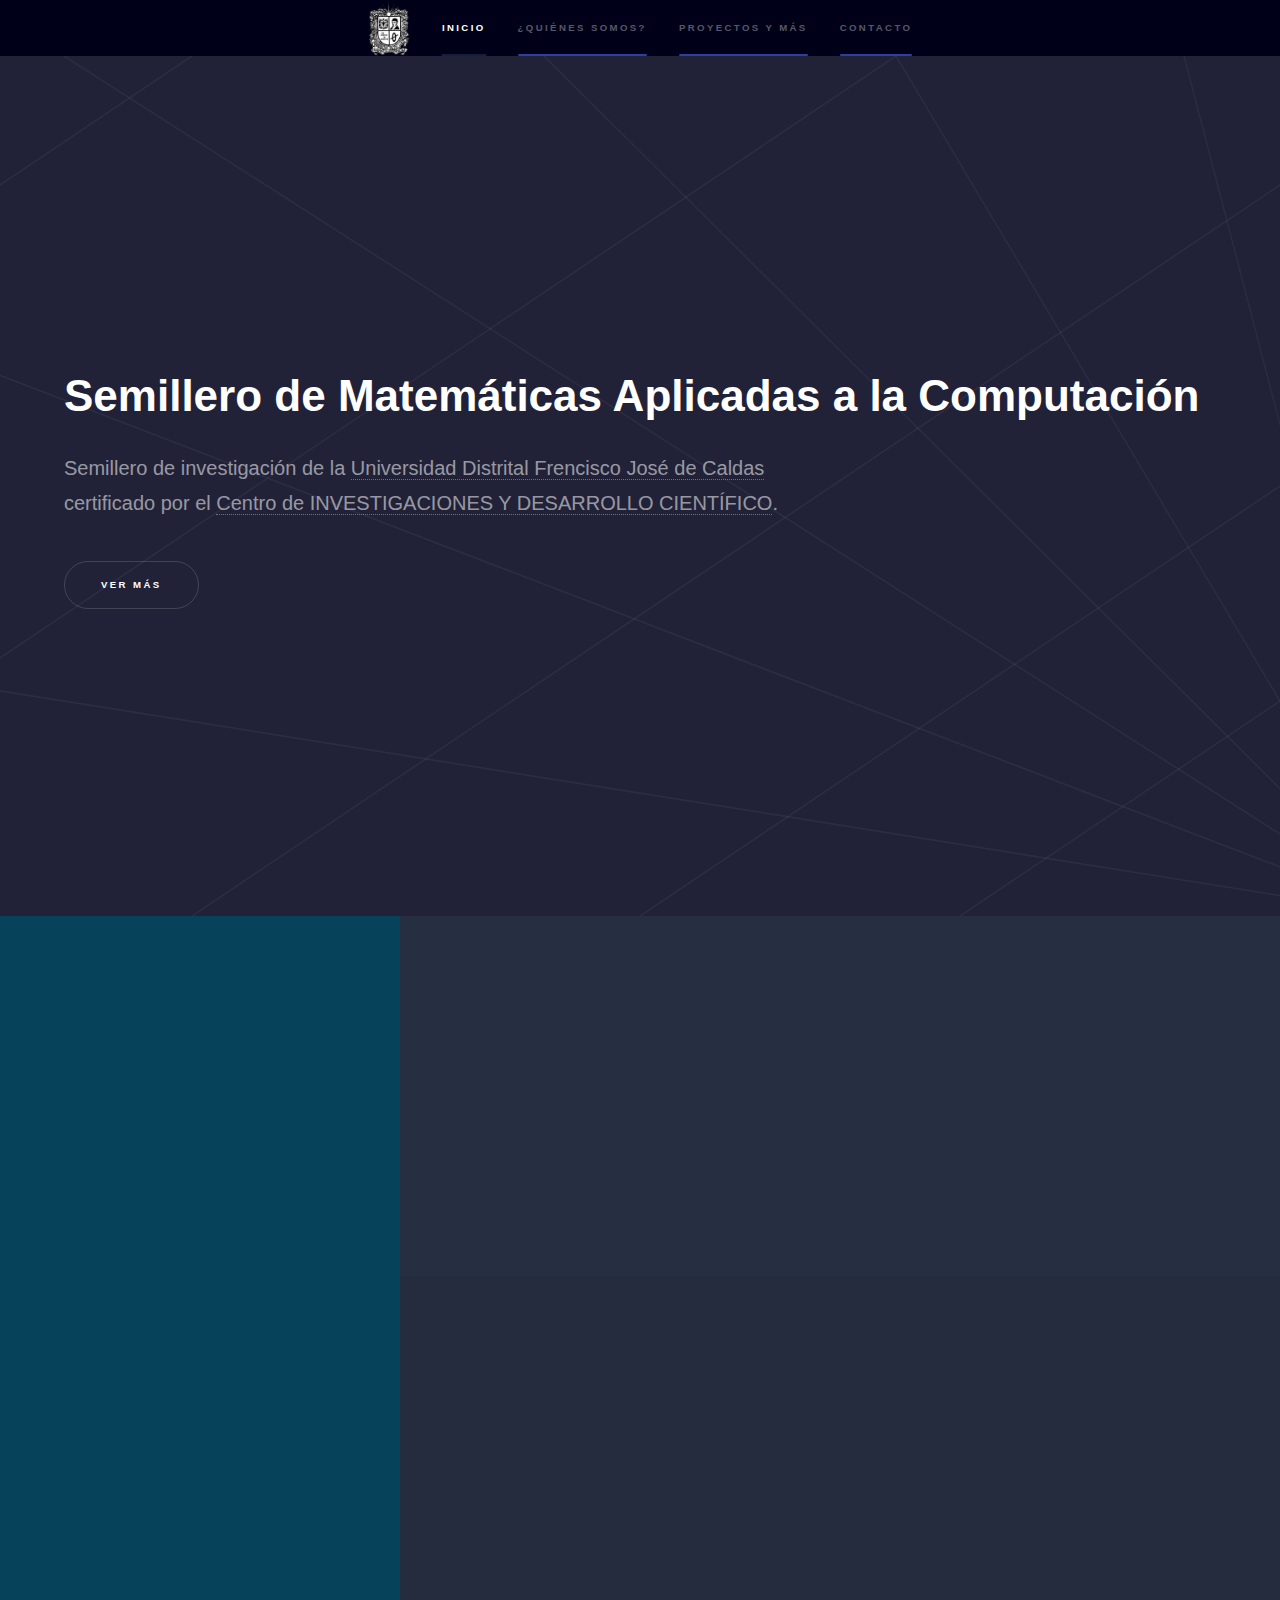
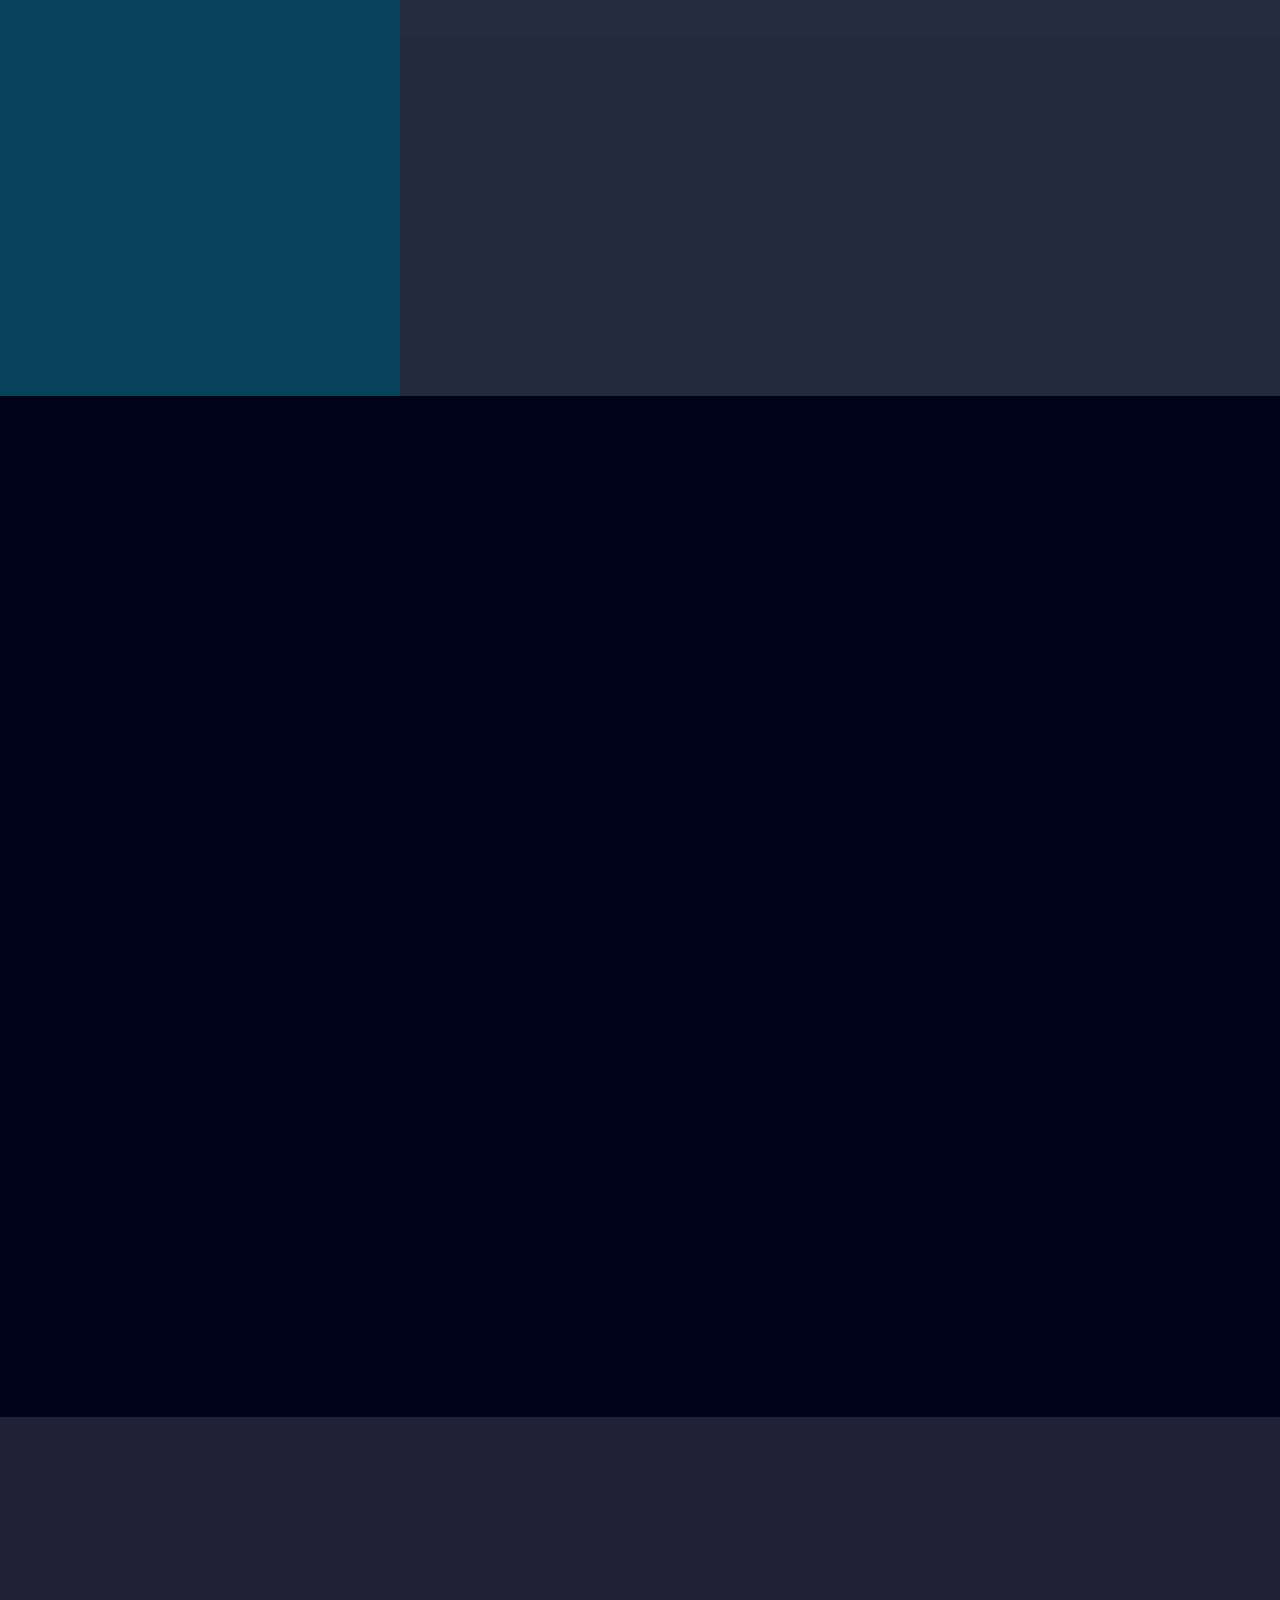
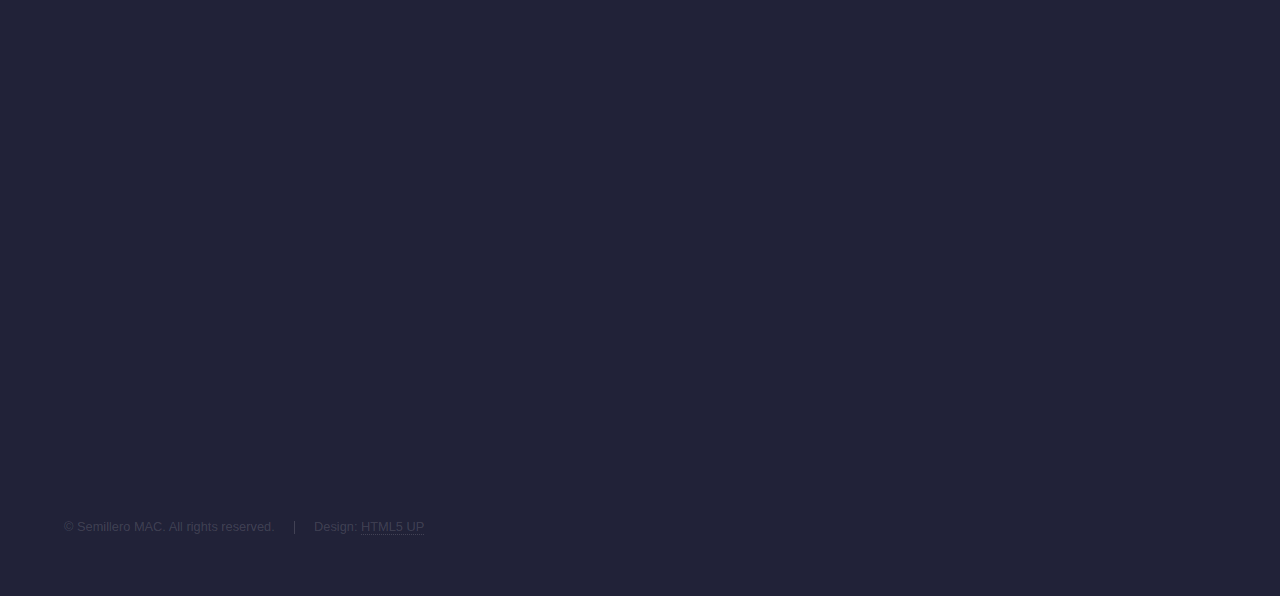
==== index.html @ c8161f85 "Add files via upload" ====
<!DOCTYPE HTML>
<!--
	Hyperspace by HTML5 UP
	html5up.net | @ajlkn
	Free for personal and commercial use under the CCA 3.0 license (html5up.net/license)
-->
<html>
	<head>
		<link rel="shortcut icon" href="images/favicon.ico" type="image/x-icon">
		<link rel="icon" href="images/favicon.ico" type="image/x-icon">
		<title>Semillero MAC</title>
		<meta charset="utf-8" />
		<meta name="viewport" content="width=device-width, initial-scale=1, user-scalable=no" />
		<link rel="stylesheet" href="assets/css/main.css" />
		<noscript><link rel="stylesheet" href="assets/css/noscript.css" /></noscript>
	</head>
	<body class="is-preload">

		<!-- Sidebar -->
			<section id="sidebar">
				<div class="inner">
					<nav>
						<ul>
							<img src="images/im2.jpg"/>
							<li><a href="#intro">Inicio</a></li>
							<li><a href="#one">¿Quiénes somos?</a></li>
							<li><a href="#two">Proyectos y más</a></li>
							<li><a href="#three">Contacto</a></li>
						</ul>
					</nav>
				</div>
			</section>

		<!-- Wrapper -->
			<div id="wrapper">

				<!-- Intro -->
					<section id="intro" class="wrapper style1 fullscreen fade-up">
						<div class="inner">
							<h1>Semillero de Matemáticas Aplicadas a la Computación</h1>
							<p>Semillero de investigación de la <a href="https://www.udistrital.edu.co" target="_blank">Universidad Distrital Frencisco José de Caldas</a><br />
							certificado por el <a href="http://cidc.udistrital.edu.co" target="_blank">Centro de INVESTIGACIONES Y DESARROLLO CIENTÍFICO</a>.</p>
							<ul class="actions">
								<li><a href="#one" class="button scrolly">Ver más</a></li>
							</ul>
						</div>
					</section>

				<!-- One -->
					<section id="one" class="wrapper style2 spotlights">
						<section>
							<a href="http://scienti.colciencias.gov.co:8081/cvlac/visualizador/generarCurriculoCv.do?cod_rh=0000604410" target="_blank" class="image"><img src="images/pp.jpg" alt="" data-position="center center" /></a>
							<div class="content">
								<div class="inner">
									<h2>	Gabriel Córdoba Suarez</h2>
									<p>Profesor de planta de la Universidad Distrital. Director actual del semillero.</p>
									<ul class="actions">
										<li><a href="http://scienti.colciencias.gov.co:8081/cvlac/visualizador/generarCurriculoCv.do?cod_rh=0000604410" target="_blank" class="button">Ver más</a></li>
									</ul>
								</div>
							</div>
						</section>
						<section>
							<a href="https://github.com/MarlonAlgarraUD" target="_blank" class="image"><img src="images/12.jpg" alt="images/12.jpg" data-position="top center" /></a>
							<div class="content">
								<div class="inner">
									<h2>Marlon Stiven Algarra</h2>
									<p>Estudiante de matemáticas de quinto semestre, Universidad Distrital. Líder actual del semillero</p>
									<ul class="actions">
										<li><a href="https://github.com/MarlonAlgarraUD" target="_blank" class="button">Github</a></li>
									</ul>
								</div>
							</div>
						</section>
						<section>
							<a href="#" class="image"><img src="images/pic03.jpg" alt="" data-position="25% 25%" /></a>
							<div class="content">
								<div class="inner">
									<h2>Más integrantes</h2>
									<p>Mire acá la lista de los actuales integrantes del semillero MAC.</p>
									<ul class="actions">
										<li><a href="integrantes.html" class="button">Ver lista</a></li>
									</ul>
								</div>
							</div>
						</section>
					</section>

				<!-- Two -->
					<section id="two" class="wrapper style3 fade-up">
						<div class="inner">
							<h2>Proyectos y más</h2>
							<p>Estos son algunos de los proyectos en los que hemos estado trabajando.</p>
							<div class="features">
								<section>
									<span class="icon major fa-github"></span>
									<h3>Github</h3>
									<p>Acá está el Github del semillero. En este sitio subimos nuestros proyectos a la red.</p>
									<ul class="actions">
										<li><a href="https://github.com/semilleroMAC" target="_blank" class="button">Ir al Github</a></li>
									</ul>
								</section>
								<section>
									<span class="icon major fa-object-ungroup"></span>
									<h3>GraphNet</h3>
									<p>Programa que reconoce por medio de imagenes o videos tipos de grafos.</p>
									<ul class="actions">
										<li><a href="https://semilleromac.blogspot.com/2018/11/reconocimiento-computacional-de-grafos.html" target="_blank" class="button">Ir al blog</a></li>
									</ul>
								</section>
								<section>
									<span class="icon major fa-line-chart"></span>
									<h3>Deserción estudiantil I</h3>
									<p>Estudiaremos el problema de deserción estudiantil de la carrera de matemáticas de la universidad.</p>
								</section>
								<section>
									<span class="icon major fa-desktop"></span>
									<h3>Deserción estudiantil II</h3>
									<p>Se realizará un modelo que prediga la probabilidad de que un estudiante de primer semestre abandone la carrera.</p>
								</section>
								<section>
									<span class="icon major fa-book"></span>
									<h3>Guía de MATLAB</h3>
									<p>Se realizará una guía de introducción al lenguaje MATLAB con un enfoque matemático.</p>
								</section>
								<section>
									<span class="icon major fa-calendar"></span>
									<h3>Horarios</h3>
									<p>Tenemos sesiones los miércoles y jueves, de 10 de la mañana a 12 del medio día.</p>
								</section>
							</div>
							<ul class="actions">
								<li><a href="proyectos.html" class="button">Más información</a></li>
							</ul>
						</div>
					</section>

				<!-- Three -->
					<section id="three" class="wrapper style1 fade-up">
						<div class="inner">
							<h2>¡Contáctanos!</h2>
							<p>¡Si eres estudiante de la universidad y quieres unirte, escríbenos y cuéntanos a qué sesiones puedes asistir!</p>
							<div class="split style1">
								<section>
									<form method="post" action="#">
										<div class="fields">
											<div class="field half">
												<label for="name">Nombre</label>
												<input type="text" name="name" id="name" />
											</div>
											<div class="field half">
												<label for="email">Email</label>
												<input type="text" name="email" id="email" />
											</div>
											<div class="field">
												<label for="message">Mensaje</label>
												<textarea name="message" id="message" rows="5"></textarea>
											</div>
										</div>
										<ul class="actions">
											<li><a href="mailto:algarramarlon@hotmail.com" class="button submit">Enviar mensaje</a></li>
										</ul>
									</form>
								</section>
								<section>
									<ul class="contact">
										<li>
											<h3>Dirección</h3>
											<span>Universidad Distrital<br />
											Sede Macarena A, Salón 617<br />
											COL</span>
										</li>
										<li>
											<h3>Email</h3>
											<a href="#">algarramarlon@hotmail.com</a>
										</li>
										<li>
											<h3>Blog</h3>
											<a href="https://semilleromac.blogspot.com" target="_blank">Semillero MAC</span>
										</li>
										<li>
											<h3>Social</h3>
											<ul class="icons">
												<li><a href="https://github.com/semilleroMAC" target="_blank" class="fa-github"><span class="label">GitHub</span></a></li>
												<li><a href="https://www.udistrital.edu.co" target="_blank" class="fa-university"><span class="label">University</span></a></li>
											</ul>
										</li>
									</ul>
								</section>
							</div>
						</div>
					</section>

			</div>

		<!-- Footer -->
			<footer id="footer" class="wrapper style1-alt">
				<div class="inner">
					<ul class="menu">
						<li>&copy; Semillero MAC. All rights reserved.</li><li>Design: <a href="http://html5up.net">HTML5 UP</a></li>
					</ul>
				</div>
			</footer>

		<!-- Scripts -->
			<script src="assets/js/jquery.min.js"></script>
			<script src="assets/js/jquery.scrollex.min.js"></script>
			<script src="assets/js/jquery.scrolly.min.js"></script>
			<script src="assets/js/browser.min.js"></script>
			<script src="assets/js/breakpoints.min.js"></script>
			<script src="assets/js/util.js"></script>
			<script src="assets/js/main.js"></script>

	</body>
</html>
---- assets/css/main.css ----
@import url(font-awesome.min.css);

/*
	Hyperspace by HTML5 UP
	html5up.net | @ajlkn
	Free for personal and commercial use under the CCA 3.0 license (html5up.net/license)
*/

html, body, div, span, applet, object,
iframe, h1, h2, h3, h4, h5, h6, p, blockquote,
pre, a, abbr, acronym, address, big, cite,
code, del, dfn, em, img, ins, kbd, q, s, samp,
small, strike, strong, sub, sup, tt, var, b,
u, i, center, dl, dt, dd, ol, ul, li, fieldset,
form, label, legend, table, caption, tbody,
tfoot, thead, tr, th, td, article, aside,
canvas, details, embed, figure, figcaption,
footer, header, hgroup, menu, nav, output, ruby,
section, summary, time, mark, audio, video {
	margin: 0;
	padding: 0;
	border: 0;
	font-size: 100%;
	font: inherit;
	vertical-align: baseline;}

article, aside, details, figcaption, figure,
footer, header, hgroup, menu, nav, section {
	display: block;}

body {
	line-height: 1;
}

ol, ul {
	list-style: none;
}

blockquote, q {
	quotes: none;
}

	blockquote:before, blockquote:after, q:before, q:after {
		content: '';
		content: none;
	}

table {
	border-collapse: collapse;
	border-spacing: 0;
}

body {
	-webkit-text-size-adjust: none;
}

mark {
	background-color: transparent;
	color: inherit;
}

input::-moz-focus-inner {
	border: 0;
	padding: 0;
}

input, select, textarea {
	-moz-appearance: none;
	-webkit-appearance: none;
	-ms-appearance: none;
	appearance: none;
}

/* Basic */

	@-ms-viewport {
		width: device-width;
	}

	body {
		-ms-overflow-style: scrollbar;
	}

	@media screen and (max-width: 480px) {

		html, body {
			min-width: 320px;
		}

	}

	html {
		box-sizing: border-box;
	}

	*, *:before, *:after {
		box-sizing: inherit;
	}

	body {
		background: #000119;
	}

		body.is-preload *, body.is-preload *:before, body.is-preload *:after {
			-moz-animation: none !important;
			-webkit-animation: none !important;
			-ms-animation: none !important;
			animation: none !important;
			-moz-transition: none !important;
			-webkit-transition: none !important;
			-ms-transition: none !important;
			transition: none !important;
		}

/* Type */

	body, input, select, textarea {
		color: rgba(255, 255, 255, 0.55);
		font-family: Arial, Helvetica, sans-serif;
		font-size: 16.5pt;
		font-weight: normal;
		line-height: 1.75;
	}

		@media screen and (max-width: 1680px) {

			body, input, select, textarea {
				font-size: 13pt;
			}

		}

		@media screen and (max-width: 1280px) {

			body, input, select, textarea {
				font-size: 12pt;
			}

		}

		@media screen and (max-width: 360px) {

			body, input, select, textarea {
				font-size: 11pt;
			}

		}

	a {
		-moz-transition: color 0.2s ease, border-bottom-color 0.2s ease;
		-webkit-transition: color 0.2s ease, border-bottom-color 0.2s ease;
		-ms-transition: color 0.2s ease, border-bottom-color 0.2s ease;
		transition: color 0.2s ease, border-bottom-color 0.2s ease;
		border-bottom: dotted 1px rgba(255, 255, 255, 0.35);
		color: inherit;
		text-decoration: none;
	}

		a:hover {
			border-bottom-color: transparent;
			color: #ffffff;
		}

	strong, b {
		color: #ffffff;
		font-weight: bold;
	}

	em, i {
		font-style: italic;
	}

	p {
		margin: 0 0 2em 0;
	}

	h1, h2, h3, h4, h5, h6 {
		color: #ffffff;
		font-weight: bold;
		line-height: 1.5;
		margin: 0 0 0.5em 0;
	}

		h1 a, h2 a, h3 a, h4 a, h5 a, h6 a {
			color: inherit;
			text-decoration: none;
		}

	h1 {
		font-size: 2.75em;
	}

		h1.major {
			margin: 0 0 1.3em 0;
			position: relative;
			padding-bottom: 0.35em;
		}

			h1.major:after {
				background-image: -moz-linear-gradient(to right, #a64141, #8c0000);
				background-image: -webkit-linear-gradient(to right, #a64141, #8c0000);
				background-image: -ms-linear-gradient(to right, #a64141, #8c0000);
				background-image: linear-gradient(to right, #a64141, #8c0000);
				-moz-transition: max-width 0.2s ease;
				-webkit-transition: max-width 0.2s ease;
				-ms-transition: max-width 0.2s ease;
				transition: max-width 0.2s ease;
				border-radius: 0.2em;
				bottom: 0;
				content: '';
				height: 0.05em;
				position: absolute;
				right: 0;
				width: 100%;
			}

	h2 {
		font-size: 1.75em;
	}

	h3 {
		font-size: 1.1em;
	}

	h4 {
		font-size: 1em;
	}

	h5 {
		font-size: 0.8em;
	}

	h6 {
		font-size: 0.6em;
	}

	@media screen and (max-width: 736px) {

		h1 {
			font-size: 2em;
		}

		h2 {
			font-size: 1.25em;
		}

		h3 {
			font-size: 1em;
		}

		h4 {
			font-size: 0.8em;
		}

		h5 {
			font-size: 0.6em;
		}

		h6 {
			font-size: 0.6em;
		}

	}

	sub {
		font-size: 0.8em;
		position: relative;
		top: 0.5em;
	}

	sup {
		font-size: 0.8em;
		position: relative;
		top: -0.5em;
	}

	blockquote {
		border-left: solid 4px rgba(255, 255, 255, 0.15);
		font-style: italic;
		margin: 0 0 2em 0;
		padding: 0.5em 0 0.5em 2em;
	}

	code {
		background: rgba(255, 255, 255, 0.05);
		border-radius: 0.25em;
		border: solid 1px rgba(255, 255, 255, 0.15);
		font-family: "Courier New", monospace;
		font-size: 0.9em;
		margin: 0 0.25em;
		padding: 0.25em 0.65em;
	}

	pre {
		-webkit-overflow-scrolling: touch;
		font-family: "Courier New", monospace;
		font-size: 0.9em;
		margin: 0 0 2em 0;
	}

		pre code {
			display: block;
			line-height: 1.75em;
			padding: 1em 1.5em;
			overflow-x: auto;
		}

	hr {
		border: 0;
		border-bottom: solid 1px rgba(255, 255, 255, 0.15);
		margin: 2em 0;
	}

		hr.major {
			margin: 3em 0;
		}

	.align-left {
		text-align: left;
	}

	.align-center {
		text-align: center;
	}

	.align-right {
		text-align: right;
	}

/* Row */

	.row {
		display: flex;
		flex-wrap: wrap;
		box-sizing: border-box;
		align-items: stretch;
	}

		.row > * {
			box-sizing: border-box;
		}

		.row.gtr-uniform > * > :last-child {
			margin-bottom: 0;
		}

		.row.aln-left {
			justify-content: flex-start;
		}

		.row.aln-center {
			justify-content: center;
		}

		.row.aln-right {
			justify-content: flex-end;
		}

		.row.aln-top {
			align-items: flex-start;
		}

		.row.aln-middle {
			align-items: center;
		}

		.row.aln-bottom {
			align-items: flex-end;
		}

		.row > .imp {
			order: -1;
		}

		.row > .col-1 {
			width: 8.3333333333%;
		}

		.row > .off-1 {
			margin-left: 8.3333333333%;
		}

		.row > .col-2 {
			width: 16.6666666667%;
		}

		.row > .off-2 {
			margin-left: 16.6666666667%;
		}

		.row > .col-3 {
			width: 25%;
		}

		.row > .off-3 {
			margin-left: 25%;
		}

		.row > .col-4 {
			width: 33.3333333333%;
		}

		.row > .off-4 {
			margin-left: 33.3333333333%;
		}

		.row > .col-5 {
			width: 41.6666666667%;
		}

		.row > .off-5 {
			margin-left: 41.6666666667%;
		}

		.row > .col-6 {
			width: 50%;
		}

		.row > .off-6 {
			margin-left: 50%;
		}

		.row > .col-7 {
			width: 58.3333333333%;
		}

		.row > .off-7 {
			margin-left: 58.3333333333%;
		}

		.row > .col-8 {
			width: 66.6666666667%;
		}

		.row > .off-8 {
			margin-left: 66.6666666667%;
		}

		.row > .col-9 {
			width: 75%;
		}

		.row > .off-9 {
			margin-left: 75%;
		}

		.row > .col-10 {
			width: 83.3333333333%;
		}

		.row > .off-10 {
			margin-left: 83.3333333333%;
		}

		.row > .col-11 {
			width: 91.6666666667%;
		}

		.row > .off-11 {
			margin-left: 91.6666666667%;
		}

		.row > .col-12 {
			width: 100%;
		}

		.row > .off-12 {
			margin-left: 100%;
		}

		.row.gtr-0 {
			margin-top: 0;
			margin-left: 0em;
		}

			.row.gtr-0 > * {
				padding: 0 0 0 0em;
			}

			.row.gtr-0.gtr-uniform {
				margin-top: 0em;
			}

				.row.gtr-0.gtr-uniform > * {
					padding-top: 0em;
				}

		.row.gtr-25 {
			margin-top: 0;
			margin-left: -0.375em;
		}

			.row.gtr-25 > * {
				padding: 0 0 0 0.375em;
			}

			.row.gtr-25.gtr-uniform {
				margin-top: -0.375em;
			}

				.row.gtr-25.gtr-uniform > * {
					padding-top: 0.375em;
				}

		.row.gtr-50 {
			margin-top: 0;
			margin-left: -0.75em;
		}

			.row.gtr-50 > * {
				padding: 0 0 0 0.75em;
			}

			.row.gtr-50.gtr-uniform {
				margin-top: -0.75em;
			}

				.row.gtr-50.gtr-uniform > * {
					padding-top: 0.75em;
				}

		.row {
			margin-top: 0;
			margin-left: -1.5em;
		}

			.row > * {
				padding: 0 0 0 1.5em;
			}

			.row.gtr-uniform {
				margin-top: -1.5em;
			}

				.row.gtr-uniform > * {
					padding-top: 1.5em;
				}

		.row.gtr-150 {
			margin-top: 0;
			margin-left: -2.25em;
		}

			.row.gtr-150 > * {
				padding: 0 0 0 2.25em;
			}

			.row.gtr-150.gtr-uniform {
				margin-top: -2.25em;
			}

				.row.gtr-150.gtr-uniform > * {
					padding-top: 2.25em;
				}

		.row.gtr-200 {
			margin-top: 0;
			margin-left: -3em;
		}

			.row.gtr-200 > * {
				padding: 0 0 0 3em;
			}

			.row.gtr-200.gtr-uniform {
				margin-top: -3em;
			}

				.row.gtr-200.gtr-uniform > * {
					padding-top: 3em;
				}

		@media screen and (max-width: 1680px) {

			.row {
				display: flex;
				flex-wrap: wrap;
				box-sizing: border-box;
				align-items: stretch;
			}

				.row > * {
					box-sizing: border-box;
				}

				.row.gtr-uniform > * > :last-child {
					margin-bottom: 0;
				}

				.row.aln-left {
					justify-content: flex-start;
				}

				.row.aln-center {
					justify-content: center;
				}

				.row.aln-right {
					justify-content: flex-end;
				}

				.row.aln-top {
					align-items: flex-start;
				}

				.row.aln-middle {
					align-items: center;
				}

				.row.aln-bottom {
					align-items: flex-end;
				}

				.row > .imp-xlarge {
					order: -1;
				}

				.row > .col-1-xlarge {
					width: 8.3333333333%;
				}

				.row > .off-1-xlarge {
					margin-left: 8.3333333333%;
				}

				.row > .col-2-xlarge {
					width: 16.6666666667%;
				}

				.row > .off-2-xlarge {
					margin-left: 16.6666666667%;
				}

				.row > .col-3-xlarge {
					width: 25%;
				}

				.row > .off-3-xlarge {
					margin-left: 25%;
				}

				.row > .col-4-xlarge {
					width: 33.3333333333%;
				}

				.row > .off-4-xlarge {
					margin-left: 33.3333333333%;
				}

				.row > .col-5-xlarge {
					width: 41.6666666667%;
				}

				.row > .off-5-xlarge {
					margin-left: 41.6666666667%;
				}

				.row > .col-6-xlarge {
					width: 50%;
				}

				.row > .off-6-xlarge {
					margin-left: 50%;
				}

				.row > .col-7-xlarge {
					width: 58.3333333333%;
				}

				.row > .off-7-xlarge {
					margin-left: 58.3333333333%;
				}

				.row > .col-8-xlarge {
					width: 66.6666666667%;
				}

				.row > .off-8-xlarge {
					margin-left: 66.6666666667%;
				}

				.row > .col-9-xlarge {
					width: 75%;
				}

				.row > .off-9-xlarge {
					margin-left: 75%;
				}

				.row > .col-10-xlarge {
					width: 83.3333333333%;
				}

				.row > .off-10-xlarge {
					margin-left: 83.3333333333%;
				}

				.row > .col-11-xlarge {
					width: 91.6666666667%;
				}

				.row > .off-11-xlarge {
					margin-left: 91.6666666667%;
				}

				.row > .col-12-xlarge {
					width: 100%;
				}

				.row > .off-12-xlarge {
					margin-left: 100%;
				}

				.row.gtr-0 {
					margin-top: 0;
					margin-left: 0em;
				}

					.row.gtr-0 > * {
						padding: 0 0 0 0em;
					}

					.row.gtr-0.gtr-uniform {
						margin-top: 0em;
					}

						.row.gtr-0.gtr-uniform > * {
							padding-top: 0em;
						}

				.row.gtr-25 {
					margin-top: 0;
					margin-left: -0.375em;
				}

					.row.gtr-25 > * {
						padding: 0 0 0 0.375em;
					}

					.row.gtr-25.gtr-uniform {
						margin-top: -0.375em;
					}

						.row.gtr-25.gtr-uniform > * {
							padding-top: 0.375em;
						}

				.row.gtr-50 {
					margin-top: 0;
					margin-left: -0.75em;
				}

					.row.gtr-50 > * {
						padding: 0 0 0 0.75em;
					}

					.row.gtr-50.gtr-uniform {
						margin-top: -0.75em;
					}

						.row.gtr-50.gtr-uniform > * {
							padding-top: 0.75em;
						}

				.row {
					margin-top: 0;
					margin-left: -1.5em;
				}

					.row > * {
						padding: 0 0 0 1.5em;
					}

					.row.gtr-uniform {
						margin-top: -1.5em;
					}

						.row.gtr-uniform > * {
							padding-top: 1.5em;
						}

				.row.gtr-150 {
					margin-top: 0;
					margin-left: -2.25em;
				}

					.row.gtr-150 > * {
						padding: 0 0 0 2.25em;
					}

					.row.gtr-150.gtr-uniform {
						margin-top: -2.25em;
					}

						.row.gtr-150.gtr-uniform > * {
							padding-top: 2.25em;
						}

				.row.gtr-200 {
					margin-top: 0;
					margin-left: -3em;
				}

					.row.gtr-200 > * {
						padding: 0 0 0 3em;
					}

					.row.gtr-200.gtr-uniform {
						margin-top: -3em;
					}

						.row.gtr-200.gtr-uniform > * {
							padding-top: 3em;
						}

		}

		@media screen and (max-width: 1280px) {

			.row {
				display: flex;
				flex-wrap: wrap;
				box-sizing: border-box;
				align-items: stretch;
			}

				.row > * {
					box-sizing: border-box;
				}

				.row.gtr-uniform > * > :last-child {
					margin-bottom: 0;
				}

				.row.aln-left {
					justify-content: flex-start;
				}

				.row.aln-center {
					justify-content: center;
				}

				.row.aln-right {
					justify-content: flex-end;
				}

				.row.aln-top {
					align-items: flex-start;
				}

				.row.aln-middle {
					align-items: center;
				}

				.row.aln-bottom {
					align-items: flex-end;
				}

				.row > .imp-large {
					order: -1;
				}

				.row > .col-1-large {
					width: 8.3333333333%;
				}

				.row > .off-1-large {
					margin-left: 8.3333333333%;
				}

				.row > .col-2-large {
					width: 16.6666666667%;
				}

				.row > .off-2-large {
					margin-left: 16.6666666667%;
				}

				.row > .col-3-large {
					width: 25%;
				}

				.row > .off-3-large {
					margin-left: 25%;
				}

				.row > .col-4-large {
					width: 33.3333333333%;
				}

				.row > .off-4-large {
					margin-left: 33.3333333333%;
				}

				.row > .col-5-large {
					width: 41.6666666667%;
				}

				.row > .off-5-large {
					margin-left: 41.6666666667%;
				}

				.row > .col-6-large {
					width: 50%;
				}

				.row > .off-6-large {
					margin-left: 50%;
				}

				.row > .col-7-large {
					width: 58.3333333333%;
				}

				.row > .off-7-large {
					margin-left: 58.3333333333%;
				}

				.row > .col-8-large {
					width: 66.6666666667%;
				}

				.row > .off-8-large {
					margin-left: 66.6666666667%;
				}

				.row > .col-9-large {
					width: 75%;
				}

				.row > .off-9-large {
					margin-left: 75%;
				}

				.row > .col-10-large {
					width: 83.3333333333%;
				}

				.row > .off-10-large {
					margin-left: 83.3333333333%;
				}

				.row > .col-11-large {
					width: 91.6666666667%;
				}

				.row > .off-11-large {
					margin-left: 91.6666666667%;
				}

				.row > .col-12-large {
					width: 100%;
				}

				.row > .off-12-large {
					margin-left: 100%;
				}

				.row.gtr-0 {
					margin-top: 0;
					margin-left: 0em;
				}

					.row.gtr-0 > * {
						padding: 0 0 0 0em;
					}

					.row.gtr-0.gtr-uniform {
						margin-top: 0em;
					}

						.row.gtr-0.gtr-uniform > * {
							padding-top: 0em;
						}

				.row.gtr-25 {
					margin-top: 0;
					margin-left: -0.375em;
				}

					.row.gtr-25 > * {
						padding: 0 0 0 0.375em;
					}

					.row.gtr-25.gtr-uniform {
						margin-top: -0.375em;
					}

						.row.gtr-25.gtr-uniform > * {
							padding-top: 0.375em;
						}

				.row.gtr-50 {
					margin-top: 0;
					margin-left: -0.75em;
				}

					.row.gtr-50 > * {
						padding: 0 0 0 0.75em;
					}

					.row.gtr-50.gtr-uniform {
						margin-top: -0.75em;
					}

						.row.gtr-50.gtr-uniform > * {
							padding-top: 0.75em;
						}

				.row {
					margin-top: 0;
					margin-left: -1.5em;
				}

					.row > * {
						padding: 0 0 0 1.5em;
					}

					.row.gtr-uniform {
						margin-top: -1.5em;
					}

						.row.gtr-uniform > * {
							padding-top: 1.5em;
						}

				.row.gtr-150 {
					margin-top: 0;
					margin-left: -2.25em;
				}

					.row.gtr-150 > * {
						padding: 0 0 0 2.25em;
					}

					.row.gtr-150.gtr-uniform {
						margin-top: -2.25em;
					}

						.row.gtr-150.gtr-uniform > * {
							padding-top: 2.25em;
						}

				.row.gtr-200 {
					margin-top: 0;
					margin-left: -3em;
				}

					.row.gtr-200 > * {
						padding: 0 0 0 3em;
					}

					.row.gtr-200.gtr-uniform {
						margin-top: -3em;
					}

						.row.gtr-200.gtr-uniform > * {
							padding-top: 3em;
						}

		}

		@media screen and (max-width: 980px) {

			.row {
				display: flex;
				flex-wrap: wrap;
				box-sizing: border-box;
				align-items: stretch;
			}

				.row > * {
					box-sizing: border-box;
				}

				.row.gtr-uniform > * > :last-child {
					margin-bottom: 0;
				}

				.row.aln-left {
					justify-content: flex-start;
				}

				.row.aln-center {
					justify-content: center;
				}

				.row.aln-right {
					justify-content: flex-end;
				}

				.row.aln-top {
					align-items: flex-start;
				}

				.row.aln-middle {
					align-items: center;
				}

				.row.aln-bottom {
					align-items: flex-end;
				}

				.row > .imp-medium {
					order: -1;
				}

				.row > .col-1-medium {
					width: 8.3333333333%;
				}

				.row > .off-1-medium {
					margin-left: 8.3333333333%;
				}

				.row > .col-2-medium {
					width: 16.6666666667%;
				}

				.row > .off-2-medium {
					margin-left: 16.6666666667%;
				}

				.row > .col-3-medium {
					width: 25%;
				}

				.row > .off-3-medium {
					margin-left: 25%;
				}

				.row > .col-4-medium {
					width: 33.3333333333%;
				}

				.row > .off-4-medium {
					margin-left: 33.3333333333%;
				}

				.row > .col-5-medium {
					width: 41.6666666667%;
				}

				.row > .off-5-medium {
					margin-left: 41.6666666667%;
				}

				.row > .col-6-medium {
					width: 50%;
				}

				.row > .off-6-medium {
					margin-left: 50%;
				}

				.row > .col-7-medium {
					width: 58.3333333333%;
				}

				.row > .off-7-medium {
					margin-left: 58.3333333333%;
				}

				.row > .col-8-medium {
					width: 66.6666666667%;
				}

				.row > .off-8-medium {
					margin-left: 66.6666666667%;
				}

				.row > .col-9-medium {
					width: 75%;
				}

				.row > .off-9-medium {
					margin-left: 75%;
				}

				.row > .col-10-medium {
					width: 83.3333333333%;
				}

				.row > .off-10-medium {
					margin-left: 83.3333333333%;
				}

				.row > .col-11-medium {
					width: 91.6666666667%;
				}

				.row > .off-11-medium {
					margin-left: 91.6666666667%;
				}

				.row > .col-12-medium {
					width: 100%;
				}

				.row > .off-12-medium {
					margin-left: 100%;
				}

				.row.gtr-0 {
					margin-top: 0;
					margin-left: 0em;
				}

					.row.gtr-0 > * {
						padding: 0 0 0 0em;
					}

					.row.gtr-0.gtr-uniform {
						margin-top: 0em;
					}

						.row.gtr-0.gtr-uniform > * {
							padding-top: 0em;
						}

				.row.gtr-25 {
					margin-top: 0;
					margin-left: -0.375em;
				}

					.row.gtr-25 > * {
						padding: 0 0 0 0.375em;
					}

					.row.gtr-25.gtr-uniform {
						margin-top: -0.375em;
					}

						.row.gtr-25.gtr-uniform > * {
							padding-top: 0.375em;
						}

				.row.gtr-50 {
					margin-top: 0;
					margin-left: -0.75em;
				}

					.row.gtr-50 > * {
						padding: 0 0 0 0.75em;
					}

					.row.gtr-50.gtr-uniform {
						margin-top: -0.75em;
					}

						.row.gtr-50.gtr-uniform > * {
							padding-top: 0.75em;
						}

				.row {
					margin-top: 0;
					margin-left: -1.5em;
				}

					.row > * {
						padding: 0 0 0 1.5em;
					}

					.row.gtr-uniform {
						margin-top: -1.5em;
					}

						.row.gtr-uniform > * {
							padding-top: 1.5em;
						}

				.row.gtr-150 {
					margin-top: 0;
					margin-left: -2.25em;
				}

					.row.gtr-150 > * {
						padding: 0 0 0 2.25em;
					}

					.row.gtr-150.gtr-uniform {
						margin-top: -2.25em;
					}

						.row.gtr-150.gtr-uniform > * {
							padding-top: 2.25em;
						}

				.row.gtr-200 {
					margin-top: 0;
					margin-left: -3em;
				}

					.row.gtr-200 > * {
						padding: 0 0 0 3em;
					}

					.row.gtr-200.gtr-uniform {
						margin-top: -3em;
					}

						.row.gtr-200.gtr-uniform > * {
							padding-top: 3em;
						}

		}

		@media screen and (max-width: 736px) {

			.row {
				display: flex;
				flex-wrap: wrap;
				box-sizing: border-box;
				align-items: stretch;
			}

				.row > * {
					box-sizing: border-box;
				}

				.row.gtr-uniform > * > :last-child {
					margin-bottom: 0;
				}

				.row.aln-left {
					justify-content: flex-start;
				}

				.row.aln-center {
					justify-content: center;
				}

				.row.aln-right {
					justify-content: flex-end;
				}

				.row.aln-top {
					align-items: flex-start;
				}

				.row.aln-middle {
					align-items: center;
				}

				.row.aln-bottom {
					align-items: flex-end;
				}

				.row > .imp-small {
					order: -1;
				}

				.row > .col-1-small {
					width: 8.3333333333%;
				}

				.row > .off-1-small {
					margin-left: 8.3333333333%;
				}

				.row > .col-2-small {
					width: 16.6666666667%;
				}

				.row > .off-2-small {
					margin-left: 16.6666666667%;
				}

				.row > .col-3-small {
					width: 25%;
				}

				.row > .off-3-small {
					margin-left: 25%;
				}

				.row > .col-4-small {
					width: 33.3333333333%;
				}

				.row > .off-4-small {
					margin-left: 33.3333333333%;
				}

				.row > .col-5-small {
					width: 41.6666666667%;
				}

				.row > .off-5-small {
					margin-left: 41.6666666667%;
				}

				.row > .col-6-small {
					width: 50%;
				}

				.row > .off-6-small {
					margin-left: 50%;
				}

				.row > .col-7-small {
					width: 58.3333333333%;
				}

				.row > .off-7-small {
					margin-left: 58.3333333333%;
				}

				.row > .col-8-small {
					width: 66.6666666667%;
				}

				.row > .off-8-small {
					margin-left: 66.6666666667%;
				}

				.row > .col-9-small {
					width: 75%;
				}

				.row > .off-9-small {
					margin-left: 75%;
				}

				.row > .col-10-small {
					width: 83.3333333333%;
				}

				.row > .off-10-small {
					margin-left: 83.3333333333%;
				}

				.row > .col-11-small {
					width: 91.6666666667%;
				}

				.row > .off-11-small {
					margin-left: 91.6666666667%;
				}

				.row > .col-12-small {
					width: 100%;
				}

				.row > .off-12-small {
					margin-left: 100%;
				}

				.row.gtr-0 {
					margin-top: 0;
					margin-left: 0em;
				}

					.row.gtr-0 > * {
						padding: 0 0 0 0em;
					}

					.row.gtr-0.gtr-uniform {
						margin-top: 0em;
					}

						.row.gtr-0.gtr-uniform > * {
							padding-top: 0em;
						}

				.row.gtr-25 {
					margin-top: 0;
					margin-left: -0.375em;
				}

					.row.gtr-25 > * {
						padding: 0 0 0 0.375em;
					}

					.row.gtr-25.gtr-uniform {
						margin-top: -0.375em;
					}

						.row.gtr-25.gtr-uniform > * {
							padding-top: 0.375em;
						}

				.row.gtr-50 {
					margin-top: 0;
					margin-left: -0.75em;
				}

					.row.gtr-50 > * {
						padding: 0 0 0 0.75em;
					}

					.row.gtr-50.gtr-uniform {
						margin-top: -0.75em;
					}

						.row.gtr-50.gtr-uniform > * {
							padding-top: 0.75em;
						}

				.row {
					margin-top: 0;
					margin-left: -1.5em;
				}

					.row > * {
						padding: 0 0 0 1.5em;
					}

					.row.gtr-uniform {
						margin-top: -1.5em;
					}

						.row.gtr-uniform > * {
							padding-top: 1.5em;
						}

				.row.gtr-150 {
					margin-top: 0;
					margin-left: -2.25em;
				}

					.row.gtr-150 > * {
						padding: 0 0 0 2.25em;
					}

					.row.gtr-150.gtr-uniform {
						margin-top: -2.25em;
					}

						.row.gtr-150.gtr-uniform > * {
							padding-top: 2.25em;
						}

				.row.gtr-200 {
					margin-top: 0;
					margin-left: -3em;
				}

					.row.gtr-200 > * {
						padding: 0 0 0 3em;
					}

					.row.gtr-200.gtr-uniform {
						margin-top: -3em;
					}

						.row.gtr-200.gtr-uniform > * {
							padding-top: 3em;
						}

		}

		@media screen and (max-width: 480px) {

			.row {
				display: flex;
				flex-wrap: wrap;
				box-sizing: border-box;
				align-items: stretch;
			}

				.row > * {
					box-sizing: border-box;
				}

				.row.gtr-uniform > * > :last-child {
					margin-bottom: 0;
				}

				.row.aln-left {
					justify-content: flex-start;
				}

				.row.aln-center {
					justify-content: center;
				}

				.row.aln-right {
					justify-content: flex-end;
				}

				.row.aln-top {
					align-items: flex-start;
				}

				.row.aln-middle {
					align-items: center;
				}

				.row.aln-bottom {
					align-items: flex-end;
				}

				.row > .imp-xsmall {
					order: -1;
				}

				.row > .col-1-xsmall {
					width: 8.3333333333%;
				}

				.row > .off-1-xsmall {
					margin-left: 8.3333333333%;
				}

				.row > .col-2-xsmall {
					width: 16.6666666667%;
				}

				.row > .off-2-xsmall {
					margin-left: 16.6666666667%;
				}

				.row > .col-3-xsmall {
					width: 25%;
				}

				.row > .off-3-xsmall {
					margin-left: 25%;
				}

				.row > .col-4-xsmall {
					width: 33.3333333333%;
				}

				.row > .off-4-xsmall {
					margin-left: 33.3333333333%;
				}

				.row > .col-5-xsmall {
					width: 41.6666666667%;
				}

				.row > .off-5-xsmall {
					margin-left: 41.6666666667%;
				}

				.row > .col-6-xsmall {
					width: 50%;
				}

				.row > .off-6-xsmall {
					margin-left: 50%;
				}

				.row > .col-7-xsmall {
					width: 58.3333333333%;
				}

				.row > .off-7-xsmall {
					margin-left: 58.3333333333%;
				}

				.row > .col-8-xsmall {
					width: 66.6666666667%;
				}

				.row > .off-8-xsmall {
					margin-left: 66.6666666667%;
				}

				.row > .col-9-xsmall {
					width: 75%;
				}

				.row > .off-9-xsmall {
					margin-left: 75%;
				}

				.row > .col-10-xsmall {
					width: 83.3333333333%;
				}

				.row > .off-10-xsmall {
					margin-left: 83.3333333333%;
				}

				.row > .col-11-xsmall {
					width: 91.6666666667%;
				}

				.row > .off-11-xsmall {
					margin-left: 91.6666666667%;
				}

				.row > .col-12-xsmall {
					width: 100%;
				}

				.row > .off-12-xsmall {
					margin-left: 100%;
				}

				.row.gtr-0 {
					margin-top: 0;
					margin-left: 0em;
				}

					.row.gtr-0 > * {
						padding: 0 0 0 0em;
					}

					.row.gtr-0.gtr-uniform {
						margin-top: 0em;
					}

						.row.gtr-0.gtr-uniform > * {
							padding-top: 0em;
						}

				.row.gtr-25 {
					margin-top: 0;
					margin-left: -0.375em;
				}

					.row.gtr-25 > * {
						padding: 0 0 0 0.375em;
					}

					.row.gtr-25.gtr-uniform {
						margin-top: -0.375em;
					}

						.row.gtr-25.gtr-uniform > * {
							padding-top: 0.375em;
						}

				.row.gtr-50 {
					margin-top: 0;
					margin-left: -0.75em;
				}

					.row.gtr-50 > * {
						padding: 0 0 0 0.75em;
					}

					.row.gtr-50.gtr-uniform {
						margin-top: -0.75em;
					}

						.row.gtr-50.gtr-uniform > * {
							padding-top: 0.75em;
						}

				.row {
					margin-top: 0;
					margin-left: -1.5em;
				}

					.row > * {
						padding: 0 0 0 1.5em;
					}

					.row.gtr-uniform {
						margin-top: -1.5em;
					}

						.row.gtr-uniform > * {
							padding-top: 1.5em;
						}

				.row.gtr-150 {
					margin-top: 0;
					margin-left: -2.25em;
				}

					.row.gtr-150 > * {
						padding: 0 0 0 2.25em;
					}

					.row.gtr-150.gtr-uniform {
						margin-top: -2.25em;
					}

						.row.gtr-150.gtr-uniform > * {
							padding-top: 2.25em;
						}

				.row.gtr-200 {
					margin-top: 0;
					margin-left: -3em;
				}

					.row.gtr-200 > * {
						padding: 0 0 0 3em;
					}

					.row.gtr-200.gtr-uniform {
						margin-top: -3em;
					}

						.row.gtr-200.gtr-uniform > * {
							padding-top: 3em;
						}

		}

/* Box */

	.box {
		border-radius: 0.25em;
		border: solid 1px rgba(255, 255, 255, 0.15);
		margin-bottom: 2em;
		padding: 1.5em;
	}

		.box > :last-child,
		.box > :last-child > :last-child,
		.box > :last-child > :last-child > :last-child {
			margin-bottom: 0;
		}

		.box.alt {
			border: 0;
			border-radius: 0;
			padding: 0;
		}

/* Button */

	input[type="submit"],
	input[type="reset"],
	input[type="button"],
	button,
	.button {
		-moz-appearance: none;
		-webkit-appearance: none;
		-ms-appearance: none;
		appearance: none;
		-moz-transition: border-color 0.2s ease;
		-webkit-transition: border-color 0.2s ease;
		-ms-transition: border-color 0.2s ease;
		transition: border-color 0.2s ease;
		background-color: transparent;
		border: solid 1px !important;
		border-color: rgba(255, 255, 255, 0.15) !important;
		border-radius: 3em;
		color: #ffffff !important;
		cursor: pointer;
		display: inline-block;
		font-size: 0.6em;
		font-weight: bold;
		height: calc(4.75em + 2px);
		letter-spacing: 0.25em;
		line-height: 4.75em;
		outline: 0;
		padding: 0 3.75em;
		position: relative;
		text-align: center;
		text-decoration: none;
		text-transform: uppercase;
		white-space: nowrap;
	}

		input[type="submit"]:after,
		input[type="reset"]:after,
		input[type="button"]:after,
		button:after,
		.button:after {
			-moz-transform: scale(0.25);
			-webkit-transform: scale(0.25);
			-ms-transform: scale(0.25);
			transform: scale(0.25);
			pointer-events: none;
			-moz-transition: opacity 0.2s ease, -moz-transform 0.2s ease;
			-webkit-transition: opacity 0.2s ease, -webkit-transform 0.2s ease;
			-ms-transition: opacity 0.2s ease, -ms-transform 0.2s ease;
			transition: opacity 0.2s ease, transform 0.2s ease;
			background: #ffffff;
			border-radius: 3em;
			content: '';
			height: 100%;
			left: 0;
			opacity: 0;
			position: absolute;
			top: 0;
			width: 100%;
		}

		input[type="submit"].icon:before,
		input[type="reset"].icon:before,
		input[type="button"].icon:before,
		button.icon:before,
		.button.icon:before {
			margin-right: 0.75em;
		}

		input[type="submit"].fit,
		input[type="reset"].fit,
		input[type="button"].fit,
		button.fit,
		.button.fit {
			width: 100%;
		}

		input[type="submit"].small,
		input[type="reset"].small,
		input[type="button"].small,
		button.small,
		.button.small {
			font-size: 0.4em;
		}

		input[type="submit"].large,
		input[type="reset"].large,
		input[type="button"].large,
		button.large,
		.button.large {
			font-size: 0.8em;
		}

		input[type="submit"].primary,
		input[type="reset"].primary,
		input[type="button"].primary,
		button.primary,
		.button.primary {
			background-color: #ffffff;
			color: #0a0859 !important;
		}

			input[type="submit"].primary:after,
			input[type="reset"].primary:after,
			input[type="button"].primary:after,
			button.primary:after,
			.button.primary:after {
				display: none;
			}

		input[type="submit"].disabled, input[type="submit"]:disabled,
		input[type="reset"].disabled,
		input[type="reset"]:disabled,
		input[type="button"].disabled,
		input[type="button"]:disabled,
		button.disabled,
		button:disabled,
		.button.disabled,
		.button:disabled {
			cursor: default;
			opacity: 0.5;
			pointer-events: none;
		}

		input[type="submit"]:hover,
		input[type="reset"]:hover,
		input[type="button"]:hover,
		button:hover,
		.button:hover {
			border-color: rgba(255, 255, 255, 0.55) !important;
		}

			input[type="submit"]:hover:after,
			input[type="reset"]:hover:after,
			input[type="button"]:hover:after,
			button:hover:after,
			.button:hover:after {
				opacity: 0.05;
				-moz-transform: scale(1);
				-webkit-transform: scale(1);
				-ms-transform: scale(1);
				transform: scale(1);
			}

			input[type="submit"]:hover:active,
			input[type="reset"]:hover:active,
			input[type="button"]:hover:active,
			button:hover:active,
			.button:hover:active {
				border-color: #ffffff !important;
			}

				input[type="submit"]:hover:active:after,
				input[type="reset"]:hover:active:after,
				input[type="button"]:hover:active:after,
				button:hover:active:after,
				.button:hover:active:after {
					opacity: 0.1;
				}

/* Features */

	.features {
		display: -moz-flex;
		display: -webkit-flex;
		display: -ms-flex;
		display: flex;
		-moz-flex-wrap: wrap;
		-webkit-flex-wrap: wrap;
		-ms-flex-wrap: wrap;
		flex-wrap: wrap;
		border-radius: 0.25em;
		border: solid 1px rgba(255, 255, 255, 0.15);
		background: rgba(255, 255, 255, 0.05);
		margin: 0 0 2em 0;
	}

		.features section {
			padding: 3.5em 3em 1em 7em ;
			width: 50%;
			border-top: solid 1px rgba(255, 255, 255, 0.15);
			position: relative;
		}

			.features section:nth-child(-n + 2) {
				border-top-width: 0;
			}

			.features section:nth-child(2n) {
				border-left: solid 1px rgba(255, 255, 255, 0.15);
			}

			.features section .icon {
				-moz-transition: opacity 0.5s ease, -moz-transform 0.5s ease;
				-webkit-transition: opacity 0.5s ease, -webkit-transform 0.5s ease;
				-ms-transition: opacity 0.5s ease, -ms-transform 0.5s ease;
				transition: opacity 0.5s ease, transform 0.5s ease;
				-moz-transition-delay: 1s;
				-webkit-transition-delay: 1s;
				-ms-transition-delay: 1s;
				transition-delay: 1s;
				-moz-transform: scale(1);
				-webkit-transform: scale(1);
				-ms-transform: scale(1);
				transform: scale(1);
				position: absolute;
				left: 3em;
				top: 3em;
				opacity: 1;
			}

			.features section:nth-child(1) .icon {
				-moz-transition-delay: 0.15s;
				-webkit-transition-delay: 0.15s;
				-ms-transition-delay: 0.15s;
				transition-delay: 0.15s;
			}

			.features section:nth-child(2) .icon {
				-moz-transition-delay: 0.3s;
				-webkit-transition-delay: 0.3s;
				-ms-transition-delay: 0.3s;
				transition-delay: 0.3s;
			}

			.features section:nth-child(3) .icon {
				-moz-transition-delay: 0.45s;
				-webkit-transition-delay: 0.45s;
				-ms-transition-delay: 0.45s;
				transition-delay: 0.45s;
			}

			.features section:nth-child(4) .icon {
				-moz-transition-delay: 0.6s;
				-webkit-transition-delay: 0.6s;
				-ms-transition-delay: 0.6s;
				transition-delay: 0.6s;
			}

			.features section:nth-child(5) .icon {
				-moz-transition-delay: 0.75s;
				-webkit-transition-delay: 0.75s;
				-ms-transition-delay: 0.75s;
				transition-delay: 0.75s;
			}

			.features section:nth-child(6) .icon {
				-moz-transition-delay: 0.9s;
				-webkit-transition-delay: 0.9s;
				-ms-transition-delay: 0.9s;
				transition-delay: 0.9s;
			}

			.features section:nth-child(7) .icon {
				-moz-transition-delay: 1.05s;
				-webkit-transition-delay: 1.05s;
				-ms-transition-delay: 1.05s;
				transition-delay: 1.05s;
			}

			.features section:nth-child(8) .icon {
				-moz-transition-delay: 1.2s;
				-webkit-transition-delay: 1.2s;
				-ms-transition-delay: 1.2s;
				transition-delay: 1.2s;
			}

			.features section:nth-child(9) .icon {
				-moz-transition-delay: 1.35s;
				-webkit-transition-delay: 1.35s;
				-ms-transition-delay: 1.35s;
				transition-delay: 1.35s;
			}

			.features section:nth-child(10) .icon {
				-moz-transition-delay: 1.5s;
				-webkit-transition-delay: 1.5s;
				-ms-transition-delay: 1.5s;
				transition-delay: 1.5s;
			}

			.features section:nth-child(11) .icon {
				-moz-transition-delay: 1.65s;
				-webkit-transition-delay: 1.65s;
				-ms-transition-delay: 1.65s;
				transition-delay: 1.65s;
			}

			.features section:nth-child(12) .icon {
				-moz-transition-delay: 1.8s;
				-webkit-transition-delay: 1.8s;
				-ms-transition-delay: 1.8s;
				transition-delay: 1.8s;
			}

			.features section:nth-child(13) .icon {
				-moz-transition-delay: 1.95s;
				-webkit-transition-delay: 1.95s;
				-ms-transition-delay: 1.95s;
				transition-delay: 1.95s;
			}

			.features section:nth-child(14) .icon {
				-moz-transition-delay: 2.1s;
				-webkit-transition-delay: 2.1s;
				-ms-transition-delay: 2.1s;
				transition-delay: 2.1s;
			}

			.features section:nth-child(15) .icon {
				-moz-transition-delay: 2.25s;
				-webkit-transition-delay: 2.25s;
				-ms-transition-delay: 2.25s;
				transition-delay: 2.25s;
			}

			.features section:nth-child(16) .icon {
				-moz-transition-delay: 2.4s;
				-webkit-transition-delay: 2.4s;
				-ms-transition-delay: 2.4s;
				transition-delay: 2.4s;
			}

			.features section:nth-child(17) .icon {
				-moz-transition-delay: 2.55s;
				-webkit-transition-delay: 2.55s;
				-ms-transition-delay: 2.55s;
				transition-delay: 2.55s;
			}

			.features section:nth-child(18) .icon {
				-moz-transition-delay: 2.7s;
				-webkit-transition-delay: 2.7s;
				-ms-transition-delay: 2.7s;
				transition-delay: 2.7s;
			}

			.features section:nth-child(19) .icon {
				-moz-transition-delay: 2.85s;
				-webkit-transition-delay: 2.85s;
				-ms-transition-delay: 2.85s;
				transition-delay: 2.85s;
			}

			.features section:nth-child(20) .icon {
				-moz-transition-delay: 3s;
				-webkit-transition-delay: 3s;
				-ms-transition-delay: 3s;
				transition-delay: 3s;
			}

		.features.inactive section .icon {
			-moz-transform: scale(0.5);
			-webkit-transform: scale(0.5);
			-ms-transform: scale(0.5);
			transform: scale(0.5);
			opacity: 0;
		}

		@media screen and (max-width: 980px) {

			.features {
				display: block;
			}

				.features section {
					border-top-width: 1px !important;
					border-left-width: 0 !important;
					width: 100%;
				}

					.features section:first-child {
						border-top-width: 0 !important;
					}

		}

		@media screen and (max-width: 736px) {

			.features section {
				padding: 2.5em 1.5em 0.1em 5.5em ;
			}

				.features section .icon {
					left: 1.5em;
					top: 2em;
				}

		}

		@media screen and (max-width: 480px) {

			.features section {
				padding: 2em 1.5em 0.1em 1.5em ;
			}

				.features section .icon {
					left: 0;
					position: relative;
					top: 0;
				}

		}

/* Form */

	form {
		margin: 0 0 2em 0;
	}

		form > :last-child {
			margin-bottom: 0;
		}

		form > .fields {
			display: -moz-flex;
			display: -webkit-flex;
			display: -ms-flex;
			display: flex;
			-moz-flex-wrap: wrap;
			-webkit-flex-wrap: wrap;
			-ms-flex-wrap: wrap;
			flex-wrap: wrap;
			width: calc(100% + 3em);
			margin: -1.5em 0 2em -1.5em;
		}

			form > .fields > .field {
				-moz-flex-grow: 0;
				-webkit-flex-grow: 0;
				-ms-flex-grow: 0;
				flex-grow: 0;
				-moz-flex-shrink: 0;
				-webkit-flex-shrink: 0;
				-ms-flex-shrink: 0;
				flex-shrink: 0;
				padding: 1.5em 0 0 1.5em;
				width: calc(100% - 1.5em);
			}

				form > .fields > .field.half {
					width: calc(50% - 0.75em);
				}

				form > .fields > .field.third {
					width: calc(100%/3 - 0.5em);
				}

				form > .fields > .field.quarter {
					width: calc(25% - 0.375em);
				}

		@media screen and (max-width: 480px) {

			form > .fields {
				width: calc(100% + 3em);
				margin: -1.5em 0 2em -1.5em;
			}

				form > .fields > .field {
					padding: 1.5em 0 0 1.5em;
					width: calc(100% - 1.5em);
				}

					form > .fields > .field.half {
						width: calc(100% - 1.5em);
					}

					form > .fields > .field.third {
						width: calc(100% - 1.5em);
					}

					form > .fields > .field.quarter {
						width: calc(100% - 1.5em);
					}

		}

	label {
		color: #ffffff;
		font-weight: bold;
		line-height: 1.5;
		margin: 0 0 0.7em 0;
		display: block;
		font-size: 1.1em;
	}

	input[type="text"],
	input[type="password"],
	input[type="email"],
	input[type="tel"],
	select,
	textarea {
		-moz-appearance: none;
		-webkit-appearance: none;
		-ms-appearance: none;
		appearance: none;
		background: rgba(255, 255, 255, 0.05);
		border-radius: 0.25em;
		border: none;
		border: solid 1px rgba(255, 255, 255, 0.15);
		color: inherit;
		display: block;
		outline: 0;
		padding: 0 1em;
		text-decoration: none;
		width: 100%;
	}

		input[type="text"]:invalid,
		input[type="password"]:invalid,
		input[type="email"]:invalid,
		input[type="tel"]:invalid,
		select:invalid,
		textarea:invalid {
			box-shadow: none;
		}

		input[type="text"]:focus,
		input[type="password"]:focus,
		input[type="email"]:focus,
		input[type="tel"]:focus,
		select:focus,
		textarea:focus {
			border-color: #ffffff;
			box-shadow: 0 0 0 1px #ffffff;
		}

	select {
		background-image: url("data:image/svg+xml;charset=utf8,%3Csvg xmlns='http://www.w3.org/2000/svg' width='40' height='40' preserveAspectRatio='none' viewBox='0 0 40 40'%3E%3Cpath d='M9.4,12.3l10.4,10.4l10.4-10.4c0.2-0.2,0.5-0.4,0.9-0.4c0.3,0,0.6,0.1,0.9,0.4l3.3,3.3c0.2,0.2,0.4,0.5,0.4,0.9 c0,0.4-0.1,0.6-0.4,0.9L20.7,31.9c-0.2,0.2-0.5,0.4-0.9,0.4c-0.3,0-0.6-0.1-0.9-0.4L4.3,17.3c-0.2-0.2-0.4-0.5-0.4-0.9 c0-0.4,0.1-0.6,0.4-0.9l3.3-3.3c0.2-0.2,0.5-0.4,0.9-0.4S9.1,12.1,9.4,12.3z' fill='rgba(255, 255, 255, 0.15)' /%3E%3C/svg%3E");
		background-size: 1.25rem;
		background-repeat: no-repeat;
		background-position: calc(100% - 1rem) center;
		height: 2.75em;
		padding-right: 2.75em;
		text-overflow: ellipsis;
	}

		select option {
			color: #ffffff;
			background: #312450;
		}

		select:focus::-ms-value {
			background-color: transparent;
		}

		select::-ms-expand {
			display: none;
		}

	input[type="text"],
	input[type="password"],
	input[type="email"],
	select {
		height: 2.75em;
	}

	textarea {
		padding: 0.75em 1em;
	}

		body.is-ie textarea {
			min-height: 10em;
		}

	input[type="checkbox"],
	input[type="radio"] {
		-moz-appearance: none;
		-webkit-appearance: none;
		-ms-appearance: none;
		appearance: none;
		display: block;
		float: left;
		margin-right: -2em;
		opacity: 0;
		width: 1em;
		z-index: -1;
	}

		input[type="checkbox"] + label,
		input[type="radio"] + label {
			text-decoration: none;
			color: rgba(255, 255, 255, 0.55);
			cursor: pointer;
			display: inline-block;
			font-size: 1em;
			font-weight: normal;
			padding-left: 2.4em;
			padding-right: 0.75em;
			position: relative;
		}

			input[type="checkbox"] + label:before,
			input[type="radio"] + label:before {
				-moz-osx-font-smoothing: grayscale;
				-webkit-font-smoothing: antialiased;
				font-family: FontAwesome;
				font-style: normal;
				font-weight: normal;
				text-transform: none !important;
			}

			input[type="checkbox"] + label:before,
			input[type="radio"] + label:before {
				background: rgba(255, 255, 255, 0.05);
				border-radius: 0.25em;
				border: solid 1px rgba(255, 255, 255, 0.15);
				content: '';
				display: inline-block;
				height: 1.65em;
				left: 0;
				line-height: 1.58125em;
				position: absolute;
				text-align: center;
				top: 0;
				width: 1.65em;
			}

		input[type="checkbox"]:checked + label:before,
		input[type="radio"]:checked + label:before {
			background: #ffffff;
			border-color: #ffffff;
			color: #b74e91;
			content: '\f00c';
		}

		input[type="checkbox"]:focus + label:before,
		input[type="radio"]:focus + label:before {
			border-color: #ffffff;
			box-shadow: 0 0 0 1px #ffffff;
		}

	input[type="checkbox"] + label:before {
		border-radius: 0.25em;
	}

	input[type="radio"] + label:before {
		border-radius: 100%;
	}

	::-webkit-input-placeholder {
		color: rgba(255, 255, 255, 0.35) !important;
		opacity: 1.0;
	}

	:-moz-placeholder {
		color: rgba(255, 255, 255, 0.35) !important;
		opacity: 1.0;
	}

	::-moz-placeholder {
		color: rgba(255, 255, 255, 0.35) !important;
		opacity: 1.0;
	}

	:-ms-input-placeholder {
		color: rgba(255, 255, 255, 0.35) !important;
		opacity: 1.0;
	}

/* Icon */

	.icon {
		text-decoration: none;
		border-bottom: none;
		position: relative;
	}

		.icon:before {
			-moz-osx-font-smoothing: grayscale;
			-webkit-font-smoothing: antialiased;
			font-family: FontAwesome;
			font-style: normal;
			font-weight: normal;
			text-transform: none !important;
		}

		.icon > .label {
			display: none;
		}

		.icon.major {
			width: 2.5em;
			height: 2.5em;
			display: block;
			background: #ffffff;
			border-radius: 100%;
			color: #0043ff;
			text-align: center;
			line-height: 2.5em;
			margin: 0 0 1.3em 0;
		}

			.icon.major:before {
				font-size: 1.25em;
			}

				.wrapper.style1 .icon.major:before {
					color: #0e2656;
				}

				.wrapper.style1-alt .icon.major:before {
					color: #0e2656;
				}

				.wrapper.style2 .icon.major:before {
					color: #0e2656;
				}

				.wrapper.style2-alt .icon.major:before {
					color: #0e2656;
				}

				.wrapper.style3 .icon.major:before {
					color: #0e2656;
				}

				.wrapper.style3-alt .icon.major:before {
					color: #0e2656;
				}

/* Image */

	.image {
		border-radius: 0.25em;
		border: 0;
		display: inline-block;
		position: relative;
	}

		.image img {
			border-radius: 0.25em;
			display: block;
		}

		.image.left, .image.right {
			max-width: 40%;
		}

			.image.left img, .image.right img {
				width: 100%;
			}

		.image.left {
			float: left;
			margin: 0 1.5em 1em 0;
			top: 0.25em;
		}

		.image.right {
			float: right;
			margin: 0 0 1em 1.5em;
			top: 0.25em;
		}

		.image.fit {
			display: block;
			margin: 0 0 2em 0;
			width: 100%;
		}

			.image.fit img {
				width: 100%;
			}

		.image.main {
			display: block;
			margin: 0 0 3em 0;
			width: 100%;
		}

			.image.main img {
				width: 100%;
			}

/* List */

	ol {
		list-style: decimal;
		margin: 0 0 2em 0;
		padding-left: 1.25em;
	}

		ol li {
			padding-left: 0.25em;
		}

	ul {
		list-style: disc;
		margin: 0 0 2em 0;
		padding-left: 1em;
	}

		ul li {
			padding-left: 0.5em;
		}

		ul.alt {
			list-style: none;
			padding-left: 0;
		}

			ul.alt li {
				border-top: solid 1px rgba(255, 255, 255, 0.15);
				padding: 0.5em 0;
			}

				ul.alt li:first-child {
					border-top: 0;
					padding-top: 0;
				}

	dl {
		margin: 0 0 2em 0;
	}

		dl dt {
			display: block;
			font-weight: bold;
			margin: 0 0 1em 0;
		}

		dl dd {
			margin-left: 2em;
		}

/* Actions */

	ul.actions {
		display: -moz-flex;
		display: -webkit-flex;
		display: -ms-flex;
		display: flex;
		cursor: default;
		list-style: none;
		margin-left: -1em;
		padding-left: 0;
	}

		ul.actions li {
			padding: 0 0 0 1em;
			vertical-align: middle;
		}

		ul.actions.special {
			-moz-justify-content: center;
			-webkit-justify-content: center;
			-ms-justify-content: center;
			justify-content: center;
			width: 100%;
			margin-left: 0;
		}

			ul.actions.special li:first-child {
				padding-left: 0;
			}

		ul.actions.stacked {
			-moz-flex-direction: column;
			-webkit-flex-direction: column;
			-ms-flex-direction: column;
			flex-direction: column;
			margin-left: 0;
		}

			ul.actions.stacked li {
				padding: 1.3em 0 0 0;
			}

				ul.actions.stacked li:first-child {
					padding-top: 0;
				}

		ul.actions.fit {
			width: calc(100% + 1em);
		}

			ul.actions.fit li {
				-moz-flex-grow: 1;
				-webkit-flex-grow: 1;
				-ms-flex-grow: 1;
				flex-grow: 1;
				-moz-flex-shrink: 1;
				-webkit-flex-shrink: 1;
				-ms-flex-shrink: 1;
				flex-shrink: 1;
				width: 100%;
			}

				ul.actions.fit li > * {
					width: 100%;
				}

			ul.actions.fit.stacked {
				width: 100%;
			}

		@media screen and (max-width: 480px) {

			ul.actions:not(.fixed) {
				-moz-flex-direction: column;
				-webkit-flex-direction: column;
				-ms-flex-direction: column;
				flex-direction: column;
				margin-left: 0;
				width: 100% !important;
			}

				ul.actions:not(.fixed) li {
					-moz-flex-grow: 1;
					-webkit-flex-grow: 1;
					-ms-flex-grow: 1;
					flex-grow: 1;
					-moz-flex-shrink: 1;
					-webkit-flex-shrink: 1;
					-ms-flex-shrink: 1;
					flex-shrink: 1;
					padding: 1em 0 0 0;
					text-align: center;
					width: 100%;
				}

					ul.actions:not(.fixed) li > * {
						width: 100%;
					}

					ul.actions:not(.fixed) li:first-child {
						padding-top: 0;
					}

					ul.actions:not(.fixed) li input[type="submit"],
					ul.actions:not(.fixed) li input[type="reset"],
					ul.actions:not(.fixed) li input[type="button"],
					ul.actions:not(.fixed) li button,
					ul.actions:not(.fixed) li .button {
						width: 100%;
					}

						ul.actions:not(.fixed) li input[type="submit"].icon:before,
						ul.actions:not(.fixed) li input[type="reset"].icon:before,
						ul.actions:not(.fixed) li input[type="button"].icon:before,
						ul.actions:not(.fixed) li button.icon:before,
						ul.actions:not(.fixed) li .button.icon:before {
							margin-left: -0.5rem;
						}

		}

/* Contact */

	ul.contact {
		list-style: none;
		padding: 0;
	}

		ul.contact > li {
			padding: 0;
			margin: 1.5em 0 0 0;
		}

			ul.contact > li:first-child {
				margin-top: 0;
			}

/* Icons */

	ul.icons {
		cursor: default;
		list-style: none;
		padding-left: 0;
	}

		ul.icons li {
			display: inline-block;
			padding: 0 0.75em 0 0;
		}

			ul.icons li:last-child {
				padding-right: 0;
			}

			ul.icons li > a, ul.icons li > span {
				border: 0;
				text-decoration: none;
			}

				ul.icons li > a:before, ul.icons li > span:before {
					-moz-osx-font-smoothing: grayscale;
					-webkit-font-smoothing: antialiased;
					font-family: FontAwesome;
					font-style: normal;
					font-weight: normal;
					text-transform: none !important;
				}

				ul.icons li > a .label, ul.icons li > span .label {
					display: none;
				}

/* Menu */

	ul.menu {
		list-style: none;
		padding: 0;
	}

		ul.menu > li {
			border-left: solid 1px rgba(255, 255, 255, 0.15);
			display: inline-block;
			line-height: 1;
			margin-left: 1.5em;
			padding: 0 0 0 1.5em;
		}

			ul.menu > li:first-child {
				border-left: 0;
				margin: 0;
				padding-left: 0;
			}

		@media screen and (max-width: 480px) {

			ul.menu > li {
				border-left: 0;
				display: block;
				line-height: inherit;
				margin: 0.5em 0 0 0;
				padding-left: 0;
			}

		}

/* Section/Article */

	section.special, article.special {
		text-align: center;
	}

	header p {
		color: rgba(255, 255, 255, 0.35);
		position: relative;
		margin: 0 0 1.5em 0;
	}

	header h2 + p {
		font-size: 1.25em;
		margin-top: -1em;
		line-height: 1.5em;
	}

	header h3 + p {
		font-size: 1.1em;
		margin-top: -0.8em;
		line-height: 1.5em;
	}

	header h4 + p,
	header h5 + p,
	header h6 + p {
		font-size: 0.9em;
		margin-top: -0.6em;
		line-height: 1.5em;
	}

/* Split */

	.split {
		display: -moz-flex;
		display: -webkit-flex;
		display: -ms-flex;
		display: flex;
	}

		.split > * {
			width: calc(50% - 2.5em);
		}

		.split > :nth-child(2n - 1) {
			padding-right: 2.5em;
			border-right: solid 1px rgba(255, 255, 255, 0.15);
		}

		.split > :nth-child(2n) {
			padding-left: 2.5em;
		}

		.split.style1 > :nth-child(2n - 1) {
			width: calc(66.66666% - 2.5em);
		}

		.split.style1 > :nth-child(2n) {
			width: calc(33.33333% - 2.5em);
		}

		@media screen and (max-width: 1680px) {

			.split > * {
				width: calc(50% - 2em);
			}

			.split > :nth-child(2n - 1) {
				padding-right: 2em;
			}

			.split > :nth-child(2n) {
				padding-left: 2em;
			}

			.split.style1 > :nth-child(2n - 1) {
				width: calc(66.66666% - 2em);
			}

			.split.style1 > :nth-child(2n) {
				width: calc(33.33333% - 2em);
			}

		}

		@media screen and (max-width: 980px) {

			.split {
				display: block;
			}

				.split > * {
					border-top: solid 1px rgba(255, 255, 255, 0.15);
					margin: 4em 0 0 0;
					padding: 4em 0 0 0;
					width: 100% !important;
				}

				.split > :nth-child(2n - 1) {
					border-right: 0;
					padding-right: 0;
				}

				.split > :nth-child(2n) {
					padding-left: 0;
				}

				.split > :first-child {
					border-top: 0;
					margin-top: 0;
					padding-top: 0;
				}

		}

		@media screen and (max-width: 736px) {

			.split > * {
				margin: 3em 0 0 0;
				padding: 3em 0 0 0;
			}

		}

/* Spotlights */

	.spotlights > section {
		display: -moz-flex;
		display: -webkit-flex;
		display: -ms-flex;
		display: flex;
		-moz-flex-direction: row;
		-webkit-flex-direction: row;
		-ms-flex-direction: row;
		flex-direction: row;
		min-height: 22.5em;
	}

		body.is-ie .spotlights > section {
			min-height: 0;
		}

		.spotlights > section > .image {
			background-position: center center;
			background-size: cover;
			border-radius: 0;
			display: block;
			position: relative;
			width: 25em;
		}

			.spotlights > section > .image img {
				border-radius: 0;
				display: block;
			}

			.spotlights > section > .image:before {
				-moz-transition: opacity 1s ease;
				-webkit-transition: opacity 1s ease;
				-ms-transition: opacity 1s ease;
				transition: opacity 1s ease;
				background: rgba(6, 66, 90, 1);
				content: '';
				display: block;
				height: 100%;
				left: 0;
				opacity: 0;
				position: absolute;
				top: 0;
				width: 100%;
			}

		.spotlights > section > .content {
			padding: 4em 5em 2em 5em ;
			display: -moz-flex;
			display: -webkit-flex;
			display: -ms-flex;
			display: flex;
			-moz-flex-direction: column;
			-webkit-flex-direction: column;
			-ms-flex-direction: column;
			flex-direction: column;
			-moz-justify-content: center;
			-webkit-justify-content: center;
			-ms-justify-content: center;
			justify-content: center;
			width: 50em;
			-ms-flex: 1;
		}

			.spotlights > section > .content > .inner {
				-moz-transform: translateX(0) translateY(0);
				-webkit-transform: translateX(0) translateY(0);
				-ms-transform: translateX(0) translateY(0);
				transform: translateX(0) translateY(0);
				-moz-transition: opacity 1s ease, -moz-transform 1s ease;
				-webkit-transition: opacity 1s ease, -webkit-transform 1s ease;
				-ms-transition: opacity 1s ease, -ms-transform 1s ease;
				transition: opacity 1s ease, transform 1s ease;
				opacity: 1;
			}

		.spotlights > section:nth-child(2) {
			background-color: rgba(0, 0, 0, 0.05);
		}

		.spotlights > section:nth-child(3) {
			background-color: rgba(0, 0, 0, 0.1);
		}

		.spotlights > section.inactive > .image:before, body.is-preload .spotlights > section > .image:before {
			opacity: 1;
		}

		.spotlights > section.inactive > .content > .inner, body.is-preload .spotlights > section > .content > .inner {
			-moz-transform: translateX(-1em);
			-webkit-transform: translateX(-1em);
			-ms-transform: translateX(-1em);
			transform: translateX(-1em);
			opacity: 0;
		}

		@media screen and (max-width: 1680px) {

			.spotlights > section > .content {
				padding: 4em 4em 2em 4em ;
			}

		}

		@media screen and (max-width: 980px) {

			.spotlights > section {
				display: block;
			}

				.spotlights > section > .image {
					width: 100%;
					height: 50vh;
				}

				.spotlights > section > .content {
					width: 100%;
				}

				.spotlights > section.inactive > .content > .inner, body.is-preload .spotlights > section > .content > .inner {
					-moz-transform: translateY(1em);
					-webkit-transform: translateY(1em);
					-ms-transform: translateY(1em);
					transform: translateY(1em);
				}

		}

		@media screen and (max-width: 736px) {

			.spotlights > section > .image {
				height: 50vh;
				min-height: 15em;
			}

			.spotlights > section > .content {
				padding: 3em 2em 1em 2em ;
			}

		}

/* Table */

	.table-wrapper {
		-webkit-overflow-scrolling: touch;
		overflow-x: auto;
	}

	table {
		margin: 0 0 2em 0;
		width: 100%;
	}

		table tbody tr {
			border: solid 1px rgba(255, 255, 255, 0.15);
			border-left: 0;
			border-right: 0;
		}

			table tbody tr:nth-child(2n + 1) {
				background-color: rgba(255, 255, 255, 0.05);
			}

		table td {
			padding: 0.75em 0.75em;
		}

		table th {
			color: #ffffff;
			font-size: 1em;
			font-weight: bold;
			padding: 0 0.75em 0.75em 0.75em;
			text-align: left;
		}

		table thead {
			border-bottom: solid 2px rgba(255, 255, 255, 0.15);
		}

		table tfoot {
			border-top: solid 2px rgba(255, 255, 255, 0.15);
		}

		table.alt {
			border-collapse: separate;
		}

			table.alt tbody tr td {
				border: solid 1px rgba(255, 255, 255, 0.15);
				border-left-width: 0;
				border-top-width: 0;
			}

				table.alt tbody tr td:first-child {
					border-left-width: 1px;
				}

			table.alt tbody tr:first-child td {
				border-top-width: 1px;
			}

			table.alt thead {
				border-bottom: 0;
			}

			table.alt tfoot {
				border-top: 0;
			}

/* Wrapper */

	.wrapper {
		position: relative;
	}

		.wrapper > .inner {
			padding: 5em 5em 3em 5em ;
			max-width: 100%;
			width: 75em;
		}

			@media screen and (max-width: 1680px) {

				.wrapper > .inner {
					padding: 4em 4em 2em 4em ;
				}

			}

			@media screen and (max-width: 1280px) {

				.wrapper > .inner {
					width: 100%;
				}

			}

			@media screen and (max-width: 736px) {

				.wrapper > .inner {
					padding: 3em 2em 1em 2em ;
				}

			}

		.wrapper.alt {
			background-color: #000119;
		}

		.wrapper.style1 {
			background-color: #212238;
		}

		.wrapper.style1-alt {
			background-color: #212238;
		}

		.wrapper.style2 {
			background-color: #262f42;
		}

		.wrapper.style2-alt {
			background-color: #262f42;
		}

		.wrapper.style3 {
			background-color: #000219;
		}

		.wrapper.style3-alt {
			background-color: #161da0;
		}

		.wrapper.fullscreen {
			display: -moz-flex;
			display: -webkit-flex;
			display: -ms-flex;
			display: flex;
			-moz-flex-direction: column;
			-webkit-flex-direction: column;
			-ms-flex-direction: column;
			flex-direction: column;
			-moz-justify-content: center;
			-webkit-justify-content: center;
			-ms-justify-content: center;
			justify-content: center;
			min-height: 100vh;
		}

			body.is-ie .wrapper.fullscreen {
				height: 100vh;
			}

			@media screen and (max-width: 1280px) {

				.wrapper.fullscreen {
					min-height: calc(100vh - 2.5em);
				}

					body.is-ie .wrapper.fullscreen {
						height: calc(100vh - 2.5em);
					}

			}

			@media screen and (max-width: 736px) {

				.wrapper.fullscreen {
					padding: 2em 0;
					min-height: 0;
				}

					body.is-ie .wrapper.fullscreen {
						height: auto;
					}

			}

		.wrapper.fade-up > .inner {
			-moz-transform: translateY(0);
			-webkit-transform: translateY(0);
			-ms-transform: translateY(0);
			transform: translateY(0);
			-moz-transition: opacity 1s ease, -moz-transform 1s ease;
			-webkit-transition: opacity 1s ease, -webkit-transform 1s ease;
			-ms-transition: opacity 1s ease, -ms-transform 1s ease;
			transition: opacity 1s ease, transform 1s ease;
			opacity: 1.0;
		}

		.wrapper.fade-up.inactive > .inner, body.is-preload .wrapper.fade-up > .inner {
			opacity: 0;
			-moz-transform: translateY(1em);
			-webkit-transform: translateY(1em);
			-ms-transform: translateY(1em);
			transform: translateY(1em);
		}

		.wrapper.fade-down > .inner {
			-moz-transform: translateY(0);
			-webkit-transform: translateY(0);
			-ms-transform: translateY(0);
			transform: translateY(0);
			-moz-transition: opacity 1s ease, -moz-transform 1s ease;
			-webkit-transition: opacity 1s ease, -webkit-transform 1s ease;
			-ms-transition: opacity 1s ease, -ms-transform 1s ease;
			transition: opacity 1s ease, transform 1s ease;
			opacity: 1.0;
		}

		.wrapper.fade-down.inactive > .inner, body.is-preload .wrapper.fade-down > .inner {
			opacity: 0;
			-moz-transform: translateY(-1em);
			-webkit-transform: translateY(-1em);
			-ms-transform: translateY(-1em);
			transform: translateY(-1em);
		}

		.wrapper.fade > .inner {
			-moz-transition: opacity 1s ease;
			-webkit-transition: opacity 1s ease;
			-ms-transition: opacity 1s ease;
			transition: opacity 1s ease;
			opacity: 1.0;
		}

		.wrapper.fade.inactive > .inner, body.is-preload .wrapper.fade > .inner {
			opacity: 0;
		}

/* Header */

	#header {
		display: -moz-flex;
		display: -webkit-flex;
		display: -ms-flex;
		display: flex;
		background-color: #000000;
		cursor: default;
		padding: 1.75em 2em;
	}

		#header > .title {
			border: 0;
			color: #ffffff;
			display: block;
			font-size: 1.25em;
			font-weight: bold;
		}

		#header > nav {
			-moz-flex: 1;
			-webkit-flex: 1;
			-ms-flex: 1;
			flex: 1;
			text-align: right;
		}

			#header > nav > ul {
				margin: 0;
				padding: 0;
			}

				#header > nav > ul > li {
					display: inline-block;
					margin-left: 1.75em;
					padding: 0;
					vertical-align: middle;
				}

					#header > nav > ul > li:first-child {
						margin-left: 0;
					}

					#header > nav > ul > li a {
						border: 0;
						color: rgba(255, 255, 255, 0.35);
						display: inline-block;
						font-size: 0.6em;
						font-weight: bold;
						letter-spacing: 0.25em;
						text-transform: uppercase;
					}

						#header > nav > ul > li a:hover {
							color: rgba(255, 255, 255, 0.55);
						}

						#header > nav > ul > li a.active {
							color: #ffffff;
						}

		@media screen and (max-width: 736px) {

			#header {
				padding: 1em 2em;
			}

		}

		@media screen and (max-width: 480px) {

			#header {
				display: block;
				padding: 0 2em;
				text-align: left;
			}

				#header .title {
					font-size: 1.25em;
					padding: 1em 0;
				}

				#header > nav {
					border-top: solid 1px rgba(255, 255, 255, 0.15);
					text-align: inherit;
				}

					#header > nav > ul > li {
						margin-left: 1.5em;
					}

						#header > nav > ul > li a {
							height: 6em;
							line-height: 6em;
						}

		}

/* Wrapper (main) */

	#sidebar + #wrapper {
		margin-left: 18em;
	}

		@media screen and (max-width: 1280px) {

			#sidebar + #wrapper {
				margin-left: 0;
				padding-top: 3.5em;
			}

		}

		@media screen and (max-width: 736px) {

			#sidebar + #wrapper {
				padding-top: 0;
			}

		}

	#header + #wrapper > .wrapper > .inner {
		margin: 0 auto;
	}

/* Footer */

	#sidebar + #wrapper + #footer {
		margin-left: 18em;
	}

		@media screen and (max-width: 1280px) {

			#sidebar + #wrapper + #footer {
				margin-left: 0;
			}

		}

	#footer > .inner a {
		border-bottom-color: rgba(255, 255, 255, 0.15);
	}

		#footer > .inner a:hover {
			border-bottom-color: transparent;
		}

	#footer > .inner .menu {
		font-size: 0.8em;
		color: rgba(255, 255, 255, 0.15);
	}

	#header + #wrapper + #footer > .inner {
		margin: 0 auto;
	}

/* Sidebar */

	#sidebar {
		padding: 2.5em 2.5em 0.5em 2.5em ;
		background: #000119;
		cursor: default;
		height: 100vh;
		left: 0;
		overflow-x: hidden;
		overflow-y: auto;
		position: fixed;
		text-align: right;
		top: 0;
		width: 18em;
		z-index: 10000;
	}

		#sidebar > .inner {
			display: -moz-flex;
			display: -webkit-flex;
			display: -ms-flex;
			display: flex;
			-moz-flex-direction: column;
			-webkit-flex-direction: column;
			-ms-flex-direction: column;
			flex-direction: column;
			-moz-justify-content: center;
			-webkit-justify-content: center;
			-ms-justify-content: center;
			justify-content: center;
			-moz-transform: translateY(0);
			-webkit-transform: translateY(0);
			-ms-transform: translateY(0);
			transform: translateY(0);
			-moz-transition: opacity 1s ease;
			-webkit-transition: opacity 1s ease;
			-ms-transition: opacity 1s ease;
			transition: opacity 1s ease;
			min-height: 100%;
			opacity: 1;
			width: 100%;
		}

			body.is-ie #sidebar > .inner {
				height: 100%;
			}

		#sidebar nav > ul {
			list-style: none;
			padding: 0;
		}

			#sidebar nav > ul > li {
				-moz-transform: translateY(0);
				-webkit-transform: translateY(0);
				-ms-transform: translateY(0);
				transform: translateY(0);
				-moz-transition: opacity 0.15s ease, -moz-transform 0.75s ease;
				-webkit-transition: opacity 0.15s ease, -webkit-transform 0.75s ease;
				-ms-transition: opacity 0.15s ease, -ms-transform 0.75s ease;
				transition: opacity 0.15s ease, transform 0.75s ease;
				margin: 1.5em 0 0 0;
				opacity: 1;
				padding: 0;
				position: relative;
			}

				#sidebar nav > ul > li:first-child {
					margin: 0;
				}

				#sidebar nav > ul > li:nth-child(1) {
					-moz-transition-delay: 0.45s;
					-webkit-transition-delay: 0.45s;
					-ms-transition-delay: 0.45s;
					transition-delay: 0.45s;
				}

				#sidebar nav > ul > li:nth-child(2) {
					-moz-transition-delay: 0.65s;
					-webkit-transition-delay: 0.65s;
					-ms-transition-delay: 0.65s;
					transition-delay: 0.65s;
				}

				#sidebar nav > ul > li:nth-child(3) {
					-moz-transition-delay: 0.85s;
					-webkit-transition-delay: 0.85s;
					-ms-transition-delay: 0.85s;
					transition-delay: 0.85s;
				}

				#sidebar nav > ul > li:nth-child(4) {
					-moz-transition-delay: 1.05s;
					-webkit-transition-delay: 1.05s;
					-ms-transition-delay: 1.05s;
					transition-delay: 1.05s;
				}

				#sidebar nav > ul > li:nth-child(5) {
					-moz-transition-delay: 1.25s;
					-webkit-transition-delay: 1.25s;
					-ms-transition-delay: 1.25s;
					transition-delay: 1.25s;
				}

				#sidebar nav > ul > li:nth-child(6) {
					-moz-transition-delay: 1.45s;
					-webkit-transition-delay: 1.45s;
					-ms-transition-delay: 1.45s;
					transition-delay: 1.45s;
				}

				#sidebar nav > ul > li:nth-child(7) {
					-moz-transition-delay: 1.65s;
					-webkit-transition-delay: 1.65s;
					-ms-transition-delay: 1.65s;
					transition-delay: 1.65s;
				}

				#sidebar nav > ul > li:nth-child(8) {
					-moz-transition-delay: 1.85s;
					-webkit-transition-delay: 1.85s;
					-ms-transition-delay: 1.85s;
					transition-delay: 1.85s;
				}

				#sidebar nav > ul > li:nth-child(9) {
					-moz-transition-delay: 2.05s;
					-webkit-transition-delay: 2.05s;
					-ms-transition-delay: 2.05s;
					transition-delay: 2.05s;
				}

				#sidebar nav > ul > li:nth-child(10) {
					-moz-transition-delay: 2.25s;
					-webkit-transition-delay: 2.25s;
					-ms-transition-delay: 2.25s;
					transition-delay: 2.25s;
				}

				#sidebar nav > ul > li:nth-child(11) {
					-moz-transition-delay: 2.45s;
					-webkit-transition-delay: 2.45s;
					-ms-transition-delay: 2.45s;
					transition-delay: 2.45s;
				}

				#sidebar nav > ul > li:nth-child(12) {
					-moz-transition-delay: 2.65s;
					-webkit-transition-delay: 2.65s;
					-ms-transition-delay: 2.65s;
					transition-delay: 2.65s;
				}

				#sidebar nav > ul > li:nth-child(13) {
					-moz-transition-delay: 2.85s;
					-webkit-transition-delay: 2.85s;
					-ms-transition-delay: 2.85s;
					transition-delay: 2.85s;
				}

				#sidebar nav > ul > li:nth-child(14) {
					-moz-transition-delay: 3.05s;
					-webkit-transition-delay: 3.05s;
					-ms-transition-delay: 3.05s;
					transition-delay: 3.05s;
				}

				#sidebar nav > ul > li:nth-child(15) {
					-moz-transition-delay: 3.25s;
					-webkit-transition-delay: 3.25s;
					-ms-transition-delay: 3.25s;
					transition-delay: 3.25s;
				}

				#sidebar nav > ul > li:nth-child(16) {
					-moz-transition-delay: 3.45s;
					-webkit-transition-delay: 3.45s;
					-ms-transition-delay: 3.45s;
					transition-delay: 3.45s;
				}

				#sidebar nav > ul > li:nth-child(17) {
					-moz-transition-delay: 3.65s;
					-webkit-transition-delay: 3.65s;
					-ms-transition-delay: 3.65s;
					transition-delay: 3.65s;
				}

				#sidebar nav > ul > li:nth-child(18) {
					-moz-transition-delay: 3.85s;
					-webkit-transition-delay: 3.85s;
					-ms-transition-delay: 3.85s;
					transition-delay: 3.85s;
				}

				#sidebar nav > ul > li:nth-child(19) {
					-moz-transition-delay: 4.05s;
					-webkit-transition-delay: 4.05s;
					-ms-transition-delay: 4.05s;
					transition-delay: 4.05s;
				}

				#sidebar nav > ul > li:nth-child(20) {
					-moz-transition-delay: 4.25s;
					-webkit-transition-delay: 4.25s;
					-ms-transition-delay: 4.25s;
					transition-delay: 4.25s;
				}

		#sidebar nav a {
			-moz-transition: color 0.2s ease;
			-webkit-transition: color 0.2s ease;
			-ms-transition: color 0.2s ease;
			transition: color 0.2s ease;
			border: 0;
			color: rgba(255, 255, 255, 0.35);
			display: block;
			font-size: 0.6em;
			font-weight: bold;
			letter-spacing: 0.25em;
			line-height: 1.75;
			outline: 0;
			padding: 1.35em 0;
			position: relative;
			text-decoration: none;
			text-transform: uppercase;
		}

			#sidebar nav a:before, #sidebar nav a:after {
				border-radius: 0.2em;
				bottom: 0;
				content: '';
				height: 0.2em;
				position: absolute;
				right: 0;
				width: 100%;
			}

			#sidebar nav a:before {
				background: #2c40a0;
			}

			#sidebar nav a:after {
				background-image: -moz-linear-gradient(to right, #a64141, #8c0000);
				background-image: -webkit-linear-gradient(to right, #a64141, #8c0000);
				background-image: -ms-linear-gradient(to right, #a64141, #8c0000);
				background-image: linear-gradient(to right, #a64141, #8c0000);
				-moz-transition: max-width 0.2s ease;
				-webkit-transition: max-width 0.2s ease;
				-ms-transition: max-width 0.2s ease;
				transition: max-width 0.2s ease;
				max-width: 0;
			}

			#sidebar nav a:hover {
				color: rgba(255, 255, 255, 0.55);
			}

			#sidebar nav a.active {
				color: #ffffff;
			}

				#sidebar nav a.active:after {
					max-width: 100%;
				}

		body.is-preload #sidebar > .inner {
			opacity: 0;
		}

		body.is-preload #sidebar nav ul li {
			-moz-transform: translateY(2em);
			-webkit-transform: translateY(2em);
			-ms-transform: translateY(2em);
			transform: translateY(2em);
			opacity: 0;
		}

		@media screen and (max-width: 1280px) {

			#sidebar {
				height: 3.5em;
				left: 0;
				line-height: 3.5em;
				overflow: hidden;
				padding: 0;
				text-align: center;
				top: 0;
				width: 100%;
			}

				#sidebar > .inner {
					-moz-flex-direction: row;
					-webkit-flex-direction: row;
					-ms-flex-direction: row;
					flex-direction: row;
					-moz-align-items: -moz-stretch;
					-webkit-align-items: -webkit-stretch;
					-ms-align-items: -ms-stretch;
					align-items: stretch;
					height: inherit;
					line-height: inherit;
				}

				#sidebar nav {
					height: inherit;
					line-height: inherit;
				}

					#sidebar nav ul {
						display: -moz-flex;
						display: -webkit-flex;
						display: -ms-flex;
						display: flex;
						height: inherit;
						line-height: inherit;
						margin: 0;
					}

						#sidebar nav ul li {
							display: block;
							height: inherit;
							line-height: inherit;
							margin: 0 0 0 2em;
							padding: 0;
						}

					#sidebar nav a {
						height: inherit;
						line-height: inherit;
						padding: 0;
					}

						#sidebar nav a:after {
							background-image: none;
							background-color: #161e3d;
						}

		}

		@media screen and (max-width: 736px) {

			#sidebar {
				display: none;
			}

		}

/* Intro */

	#intro {
		background-attachment: fixed;
		background-image: url("images/intro.svg");
		background-position: top right;
		background-repeat: no-repeat;
		background-size: 100% 100%;
	}

		#intro p {
			font-size: 1.25em;
		}

			@media screen and (max-width: 980px) {

				#intro p br {
					display: none;
				}

			}

			@media screen and (max-width: 736px) {

				#intro p {
					font-size: 1em;
				}

			}

		@media screen and (max-width: 1280px) {

			#intro {
				background-attachment: scroll;
			}

		}
---- assets/css/noscript.css ----
/*
	Hyperspace by HTML5 UP
	html5up.net | @ajlkn
	Free for personal and commercial use under the CCA 3.0 license (html5up.net/license)
*/

/* Spotlights */

	.spotlights > section > .image:before {
		opacity: 0 !important;
	}

	.spotlights > section > .content > .inner {
		-moz-transform: none !important;
		-webkit-transform: none !important;
		-ms-transform: none !important;
		transform: none !important;
		opacity: 1 !important;
	}

/* Wrapper */

	.wrapper > .inner {
		opacity: 1 !important;
		-moz-transform: none !important;
		-webkit-transform: none !important;
		-ms-transform: none !important;
		transform: none !important;
	}

/* Sidebar */

	#sidebar > .inner {
		opacity: 1 !important;
	}

	#sidebar nav > ul > li {
		-moz-transform: none !important;
		-webkit-transform: none !important;
		-ms-transform: none !important;
		transform: none !important;
		opacity: 1 !important;
	}
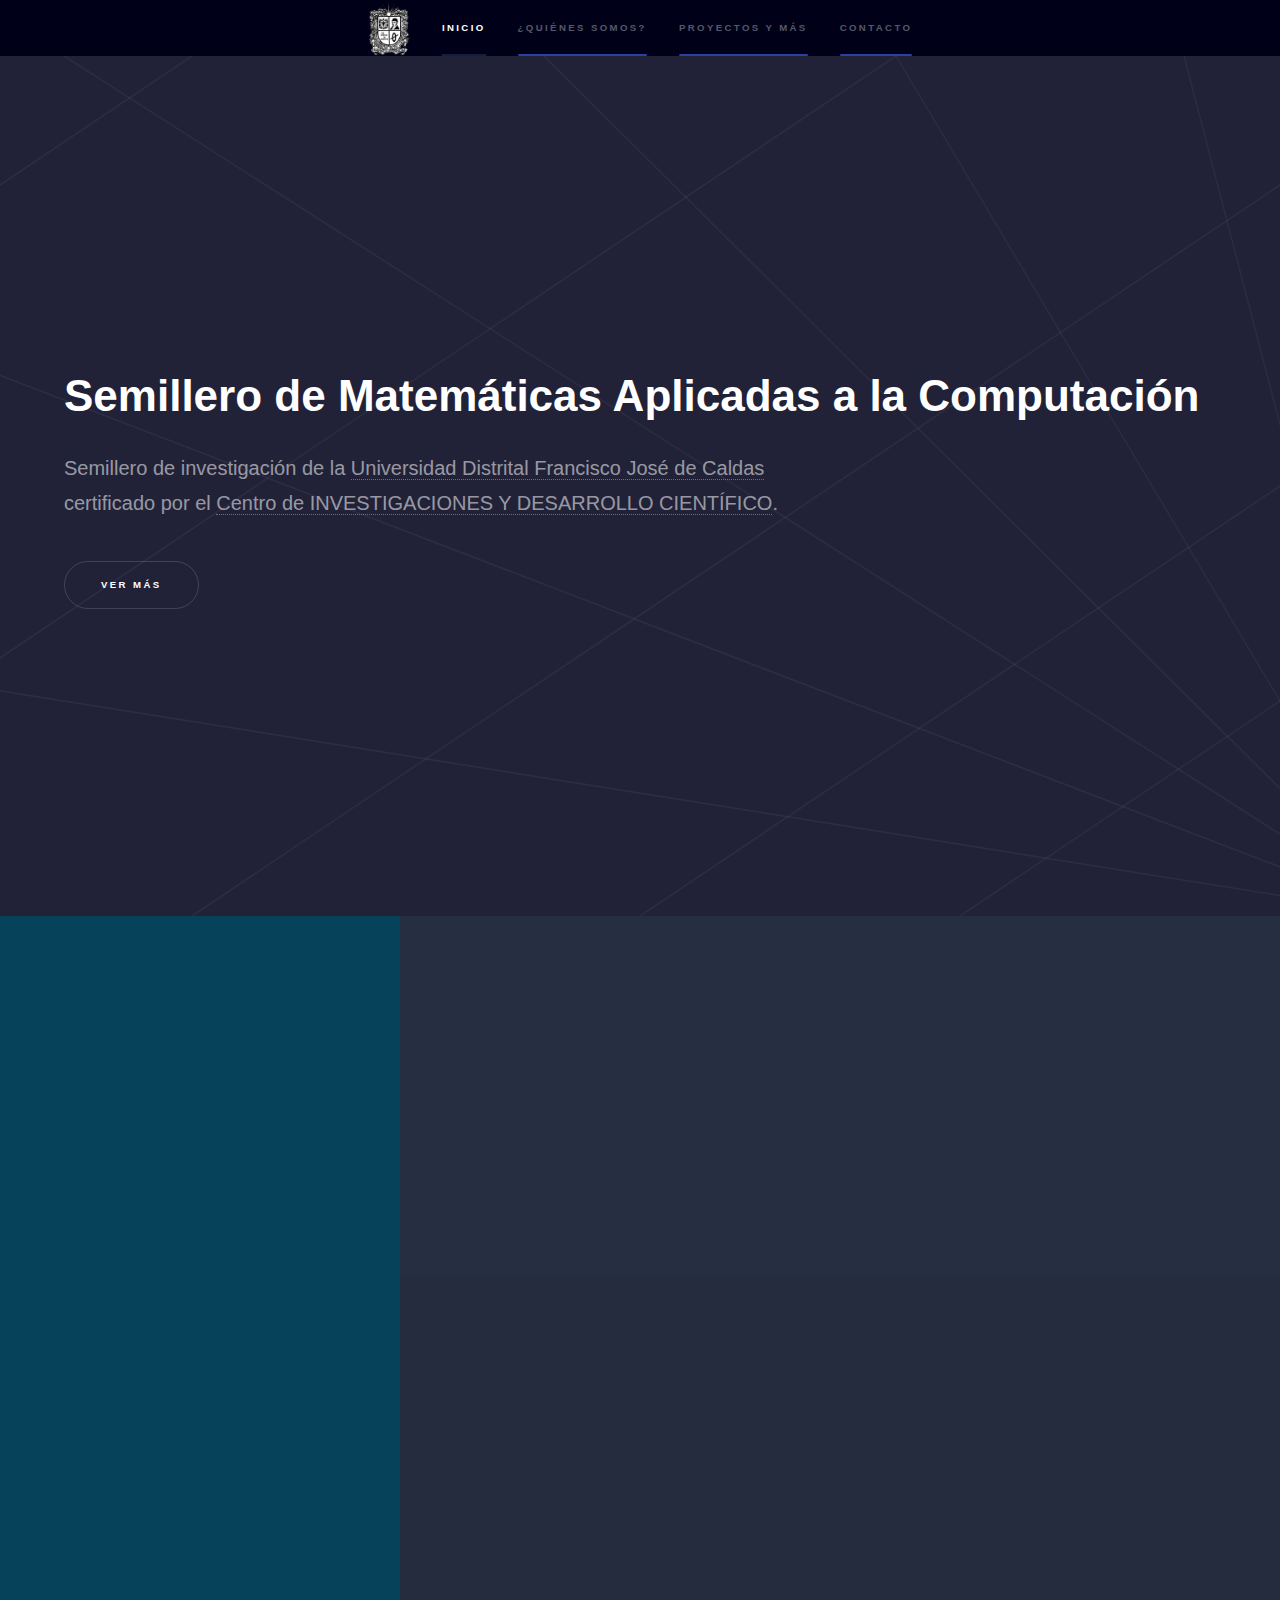
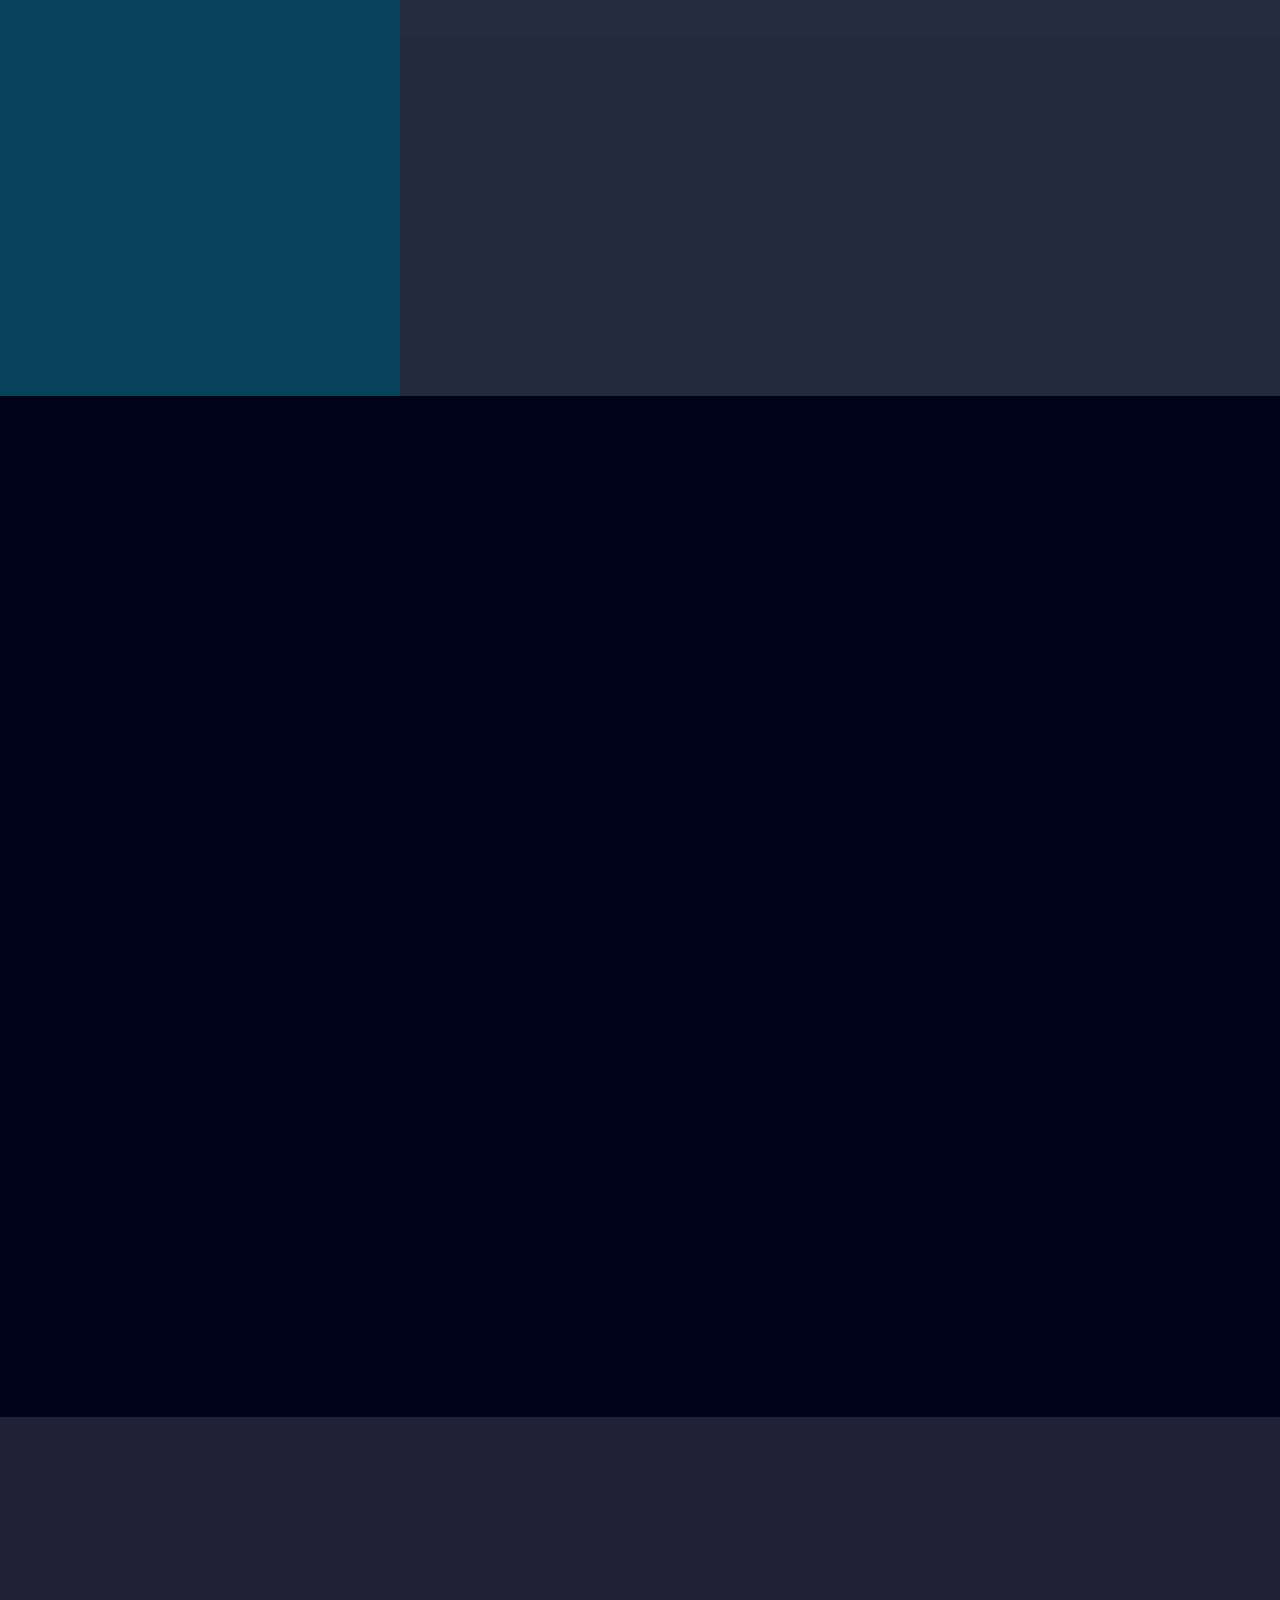
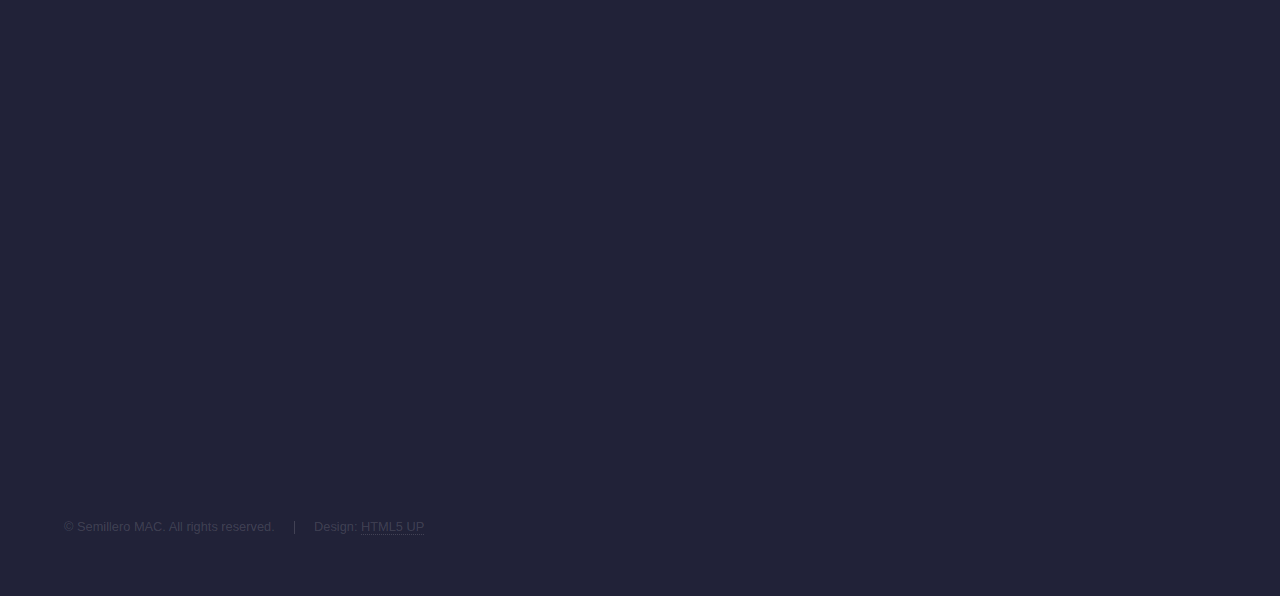
==== commit 66d421e7: "Update index.html" ====
--- a/index.html
+++ b/index.html
@@ -1,9 +1,4 @@
 <!DOCTYPE HTML>
-<!--
-	Hyperspace by HTML5 UP
-	html5up.net | @ajlkn
-	Free for personal and commercial use under the CCA 3.0 license (html5up.net/license)
--->
 <html>
 	<head>
 		<link rel="shortcut icon" href="images/favicon.ico" type="image/x-icon">
@@ -38,7 +33,7 @@
 					<section id="intro" class="wrapper style1 fullscreen fade-up">
 						<div class="inner">
 							<h1>Semillero de Matemáticas Aplicadas a la Computación</h1>
-							<p>Semillero de investigación de la <a href="https://www.udistrital.edu.co" target="_blank">Universidad Distrital Frencisco José de Caldas</a><br />
+							<p>Semillero de investigación de la <a href="https://www.udistrital.edu.co" target="_blank">Universidad Distrital Francisco José de Caldas</a><br />
 							certificado por el <a href="http://cidc.udistrital.edu.co" target="_blank">Centro de INVESTIGACIONES Y DESARROLLO CIENTÍFICO</a>.</p>
 							<ul class="actions">
 								<li><a href="#one" class="button scrolly">Ver más</a></li>
@@ -73,7 +68,7 @@
 							</div>
 						</section>
 						<section>
-							<a href="#" class="image"><img src="images/pic03.jpg" alt="" data-position="25% 25%" /></a>
+							<a href="#" class="image"><img src="images/semillero_mat-compl.png" alt="" data-position="25% 25%" /></a>
 							<div class="content">
 								<div class="inner">
 									<h2>Más integrantes</h2>
